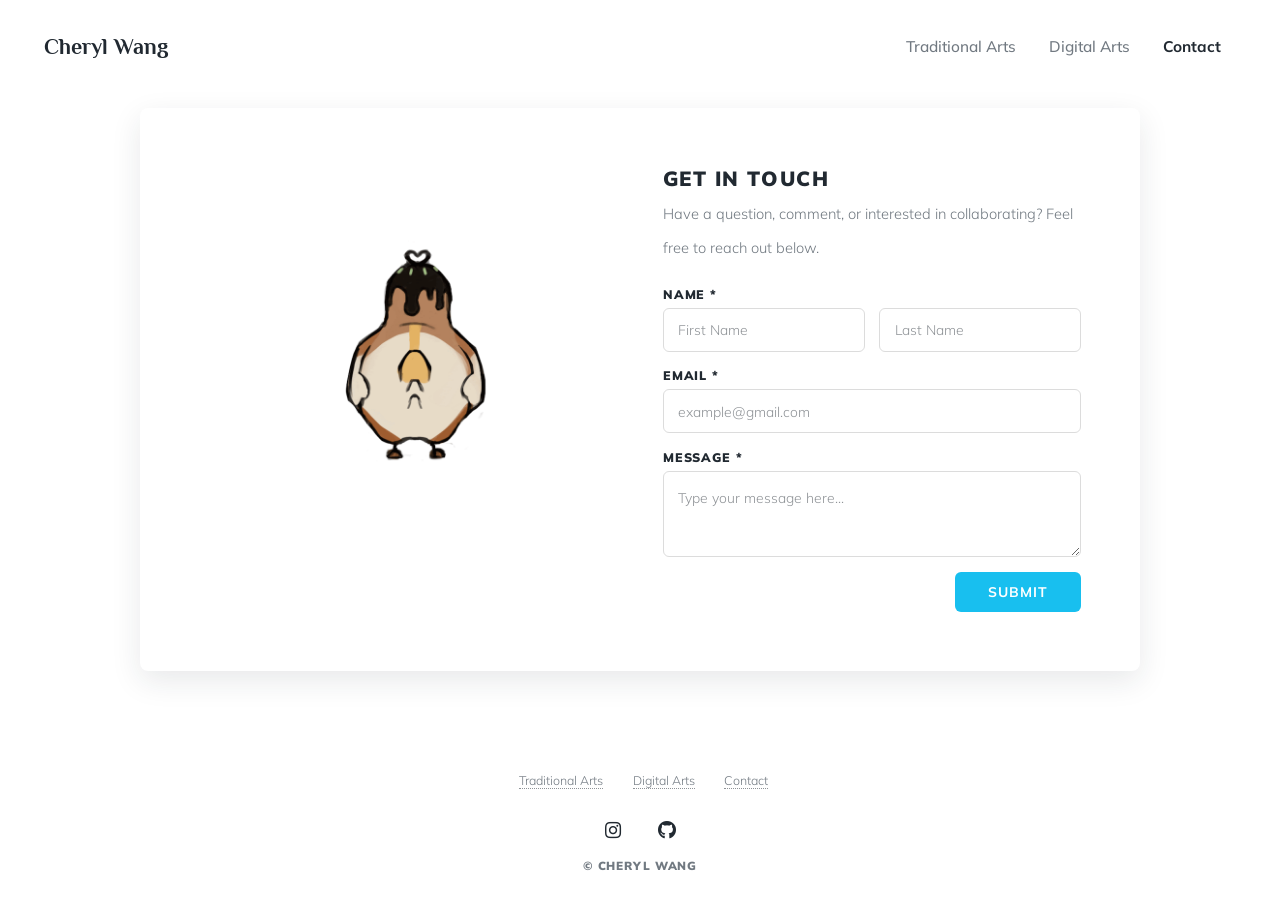
==== contact.html @ f1f2c54a "Update site" ====
<!DOCTYPE HTML>
<!--
	Massively by HTML5 UP
	html5up.net | @ajlkn
	Free for personal and commercial use under the CCA 3.0 license (html5up.net/license)
-->
<html>
	<head>
		<title>Contact - Cheryl Wang</title>
		<meta charset="utf-8" />
		<meta name="viewport" content="width=device-width, initial-scale=1, user-scalable=no" />
		<link rel="stylesheet" href="assets/css/main.css?v=3" />
		<noscript><link rel="stylesheet" href="assets/css/noscript.css" /></noscript>
	</head>
	<body class="is-preload">

		<!-- Wrapper -->
			<div id="wrapper">

				<!-- Header -->
					<header id="header" class="simple-header">
						<div class="logo-wrap">
							<a href="index.html" class="logo">Cheryl Wang</a>
							<span class="page-title">Contact</span>
						</div>
						<nav id="nav">
							<ul class="links">
								<li><a href="index.html">Traditional Arts</a></li>
								<li><a href="digital-arts.html">Digital Arts</a></li>
								<li class="active"><a href="contact.html">Contact</a></li>
							</ul>
						</nav>
					</header>

				<!-- Main -->
					<div id="main">

						<!-- Contact card -->
							<section class="contact-card">
								<div class="contact-card-image">
									<img src="images/digital-arts/noodleduck-turnaround.gif" alt="" />
								</div>
								<div class="contact-card-form">
									<h1>Get in Touch</h1>
									<p>Have a question, comment, or interested in collaborating? Feel
									free to reach out below.</p>
									<form method="post" action="#">
										<div class="field-row">
											<div class="field">
												<label for="first-name">Name *</label>
												<input type="text" name="first-name" id="first-name" placeholder="First Name" required />
											</div>
											<div class="field">
												<label for="last-name">&nbsp;</label>
												<input type="text" name="last-name" id="last-name" placeholder="Last Name" />
											</div>
										</div>
										<div class="field">
											<label for="email">Email *</label>
											<input type="email" name="email" id="email" placeholder="example@gmail.com" required />
										</div>
										<div class="field">
											<label for="message">Message *</label>
											<textarea name="message" id="message" rows="2" placeholder="Type your message here..." required></textarea>
										</div>
										<div class="field-actions">
											<button type="submit" class="button-submit">Submit</button>
										</div>
									</form>
								</div>
							</section>

					</div>

					<!-- Site Footer -->
					<footer id="site-footer">
						<nav>
							<ul class="links">
								<li><a href="index.html">Traditional Arts</a></li>
								<li><a href="digital-arts.html">Digital Arts</a></li>
								<li><a href="contact.html">Contact</a></li>
							</ul>
						</nav>
						<ul class="icons">
							<li><a href="#" class="icon brands fa-instagram"><span class="label">Instagram</span></a></li>
							<li><a href="#" class="icon brands fa-github"><span class="label">GitHub</span></a></li>
						</ul>
					</footer>

					<!-- Copyright -->
					<div id="copyright">
						<ul><li>&copy; Cheryl Wang</li></ul>
					</div>

			</div>

		<!-- Scripts -->
			<script src="assets/js/jquery.min.js"></script>
			<script src="assets/js/jquery.scrollex.min.js"></script>
			<script src="assets/js/jquery.scrolly.min.js"></script>
			<script src="assets/js/browser.min.js"></script>
			<script src="assets/js/breakpoints.min.js"></script>
			<script src="assets/js/util.js"></script>
			<script src="assets/js/main.js"></script>

	</body>
</html>
---- assets/css/main.css ----
@import url(fontawesome-all.min.css);
@import url("https://fonts.googleapis.com/css2?family=Philosopher:ital,wght@0,400;0,700;1,400;1,700&family=Mulish:ital,wght@0,300;0,400;0,700;1,300;1,700&display=swap");

/*
	Massively by HTML5 UP
	html5up.net | @ajlkn
	Free for personal and commercial use under the CCA 3.0 license (html5up.net/license)
*/

html, body, div, span, applet, object,
iframe, h1, h2, h3, h4, h5, h6, p, blockquote,
pre, a, abbr, acronym, address, big, cite,
code, del, dfn, em, img, ins, kbd, q, s, samp,
small, strike, strong, sub, sup, tt, var, b,
u, i, center, dl, dt, dd, ol, ul, li, fieldset,
form, label, legend, table, caption, tbody,
tfoot, thead, tr, th, td, article, aside,
canvas, details, embed, figure, figcaption,
footer, header, hgroup, menu, nav, output, ruby,
section, summary, time, mark, audio, video {
	margin: 0;
	padding: 0;
	border: 0;
	font-size: 100%;
	font: inherit;
	vertical-align: baseline;}

article, aside, details, figcaption, figure,
footer, header, hgroup, menu, nav, section {
	display: block;}

body {
	line-height: 1;
}

ol, ul {
	list-style: none;
}

blockquote, q {
	quotes: none;
}

	blockquote:before, blockquote:after, q:before, q:after {
		content: '';
		content: none;
	}

table {
	border-collapse: collapse;
	border-spacing: 0;
}

body {
	-webkit-text-size-adjust: none;
}

mark {
	background-color: transparent;
	color: inherit;
}

input::-moz-focus-inner {
	border: 0;
	padding: 0;
}

input, select, textarea {
	-moz-appearance: none;
	-webkit-appearance: none;
	-ms-appearance: none;
	appearance: none;
}

/* Basic */

	@-ms-viewport {
		width: device-width;
	}

	body {
		-ms-overflow-style: scrollbar;
	}

	@media screen and (max-width: 480px) {

		html, body {
			min-width: 320px;
		}

	}

	html {
		box-sizing: border-box;
	}

	*, *:before, *:after {
		box-sizing: inherit;
	}

	body {
		background-color: #1e252d;
	}

		body.is-preload *, body.is-preload *:before, body.is-preload *:after {
			-moz-animation: none !important;
			-webkit-animation: none !important;
			-ms-animation: none !important;
			animation: none !important;
			-moz-transition: none !important;
			-webkit-transition: none !important;
			-ms-transition: none !important;
			transition: none !important;
		}

/* Type */

	html {
		font-size: 16pt;
	}

		@media screen and (max-width: 1680px) {

			html {
				font-size: 12pt;
			}

		}

		@media screen and (max-width: 1280px) {

			html {
				font-size: 11pt;
			}

		}

		@media screen and (max-width: 360px) {

			html {
				font-size: 10pt;
			}

		}

	body {
		color: #212931;
	}

	body, input, select, textarea {
		font-family: "Mulish", "Helvetica Neue", Helvetica, Arial, sans-serif;
		font-weight: 300;
		font-size: 1rem;
		line-height: 2.375;
	}

	a {
		-moz-transition: color 0.2s ease-in-out, background-color 0.2s ease-in-out, border-color 0.2s ease-in-out, box-shadow 0.2s ease-in-out;
		-webkit-transition: color 0.2s ease-in-out, background-color 0.2s ease-in-out, border-color 0.2s ease-in-out, box-shadow 0.2s ease-in-out;
		-ms-transition: color 0.2s ease-in-out, background-color 0.2s ease-in-out, border-color 0.2s ease-in-out, box-shadow 0.2s ease-in-out;
		transition: color 0.2s ease-in-out, background-color 0.2s ease-in-out, border-color 0.2s ease-in-out, box-shadow 0.2s ease-in-out;
		border-bottom: dotted 1px;
		text-decoration: none;
	}

		a:hover {
			border-bottom-color: transparent;
		}

	strong, b {
		font-weight: 600;
	}

	em, i {
		font-style: italic;
	}

	p {
		text-align: justify;
		margin: 0 0 2rem 0;
	}

	h1, h2, h3, h4, h5, h6 {
		font-family: "Mulish", "Helvetica Neue", Helvetica, Arial, sans-serif;
		font-weight: 900;
		line-height: 1.5;
		letter-spacing: 0.075em;
		text-transform: uppercase;
		margin: 0 0 1rem 0;
	}

		h1 a, h2 a, h3 a, h4 a, h5 a, h6 a {
			border-bottom: 0;
			color: inherit;
			text-decoration: none;
		}

	h1 {
		font-size: 4rem;
		line-height: 1.1;
		margin: 0 0 2rem 0;
	}

	h2 {
		font-size: 1.75rem;
		line-height: 1.3;
		margin: 0 0 1.5rem 0;
	}

	h3 {
		font-size: 1.25rem;
		margin: 0 0 1.5rem 0;
	}

	h4 {
		font-size: 1rem;
	}

	h5 {
		font-size: 0.9rem;
	}

	h6 {
		font-size: 0.8rem;
	}

	sub {
		font-size: 0.8rem;
		position: relative;
		top: 0.5rem;
	}

	sup {
		font-size: 0.8rem;
		position: relative;
		top: -0.5rem;
	}

	blockquote {
		border-left: solid 4px;
		font-style: italic;
		margin: 0 0 2rem 0;
		padding: 0.5rem 0 0.5rem 2rem;
	}

	code {
		border: solid 2px;
		font-family: "Courier New", monospace;
		font-size: 0.9rem;
		margin: 0 0.25rem;
		padding: 0.25rem 0.65rem;
	}

	pre {
		-webkit-overflow-scrolling: touch;
		font-family: "Courier New", monospace;
		font-size: 0.9rem;
		margin: 0 0 2rem 0;
	}

		pre code {
			display: block;
			line-height: 1.75;
			padding: 1rem 1.5rem;
			overflow-x: auto;
		}

	hr {
		border: 0;
		border-bottom: solid 2px;
		margin: 3rem 0;
	}

		hr.major {
			margin: 5rem 0;
		}

	.align-left {
		text-align: left;
	}

	.align-center {
		text-align: center;
	}

	.align-right {
		text-align: right;
	}

	input, select, textarea {
		color: #212931;
	}

	a {
		color: #212931;
		border-bottom-color: rgba(33, 41, 49, 0.5);
	}

		a:hover {
			border-bottom-color: transparent;
			color: #18bfef !important;
		}

	strong, b {
		color: #212931;
	}

	h1, h2, h3, h4, h5, h6 {
		color: #212931;
	}

	blockquote {
		border-left-color: #eeeeee;
	}

	code {
		background: rgba(220, 220, 220, 0.25);
		border-color: #eeeeee;
	}

	hr {
		border-bottom-color: #eeeeee;
	}

/* Row */

	.row {
		display: flex;
		flex-wrap: wrap;
		box-sizing: border-box;
		align-items: stretch;
	}

		.row > * {
			box-sizing: border-box;
		}

		.row.gtr-uniform > * > :last-child {
			margin-bottom: 0;
		}

		.row.aln-left {
			justify-content: flex-start;
		}

		.row.aln-center {
			justify-content: center;
		}

		.row.aln-right {
			justify-content: flex-end;
		}

		.row.aln-top {
			align-items: flex-start;
		}

		.row.aln-middle {
			align-items: center;
		}

		.row.aln-bottom {
			align-items: flex-end;
		}

		.row > .imp {
			order: -1;
		}

		.row > .col-1 {
			width: 8.33333%;
		}

		.row > .off-1 {
			margin-left: 8.33333%;
		}

		.row > .col-2 {
			width: 16.66667%;
		}

		.row > .off-2 {
			margin-left: 16.66667%;
		}

		.row > .col-3 {
			width: 25%;
		}

		.row > .off-3 {
			margin-left: 25%;
		}

		.row > .col-4 {
			width: 33.33333%;
		}

		.row > .off-4 {
			margin-left: 33.33333%;
		}

		.row > .col-5 {
			width: 41.66667%;
		}

		.row > .off-5 {
			margin-left: 41.66667%;
		}

		.row > .col-6 {
			width: 50%;
		}

		.row > .off-6 {
			margin-left: 50%;
		}

		.row > .col-7 {
			width: 58.33333%;
		}

		.row > .off-7 {
			margin-left: 58.33333%;
		}

		.row > .col-8 {
			width: 66.66667%;
		}

		.row > .off-8 {
			margin-left: 66.66667%;
		}

		.row > .col-9 {
			width: 75%;
		}

		.row > .off-9 {
			margin-left: 75%;
		}

		.row > .col-10 {
			width: 83.33333%;
		}

		.row > .off-10 {
			margin-left: 83.33333%;
		}

		.row > .col-11 {
			width: 91.66667%;
		}

		.row > .off-11 {
			margin-left: 91.66667%;
		}

		.row > .col-12 {
			width: 100%;
		}

		.row > .off-12 {
			margin-left: 100%;
		}

		.row.gtr-0 {
			margin-top: 0;
			margin-left: 0rem;
		}

			.row.gtr-0 > * {
				padding: 0 0 0 0rem;
			}

			.row.gtr-0.gtr-uniform {
				margin-top: 0rem;
			}

				.row.gtr-0.gtr-uniform > * {
					padding-top: 0rem;
				}

		.row.gtr-25 {
			margin-top: 0;
			margin-left: -0.375rem;
		}

			.row.gtr-25 > * {
				padding: 0 0 0 0.375rem;
			}

			.row.gtr-25.gtr-uniform {
				margin-top: -0.375rem;
			}

				.row.gtr-25.gtr-uniform > * {
					padding-top: 0.375rem;
				}

		.row.gtr-50 {
			margin-top: 0;
			margin-left: -0.75rem;
		}

			.row.gtr-50 > * {
				padding: 0 0 0 0.75rem;
			}

			.row.gtr-50.gtr-uniform {
				margin-top: -0.75rem;
			}

				.row.gtr-50.gtr-uniform > * {
					padding-top: 0.75rem;
				}

		.row {
			margin-top: 0;
			margin-left: -1.5rem;
		}

			.row > * {
				padding: 0 0 0 1.5rem;
			}

			.row.gtr-uniform {
				margin-top: -1.5rem;
			}

				.row.gtr-uniform > * {
					padding-top: 1.5rem;
				}

		.row.gtr-150 {
			margin-top: 0;
			margin-left: -2.25rem;
		}

			.row.gtr-150 > * {
				padding: 0 0 0 2.25rem;
			}

			.row.gtr-150.gtr-uniform {
				margin-top: -2.25rem;
			}

				.row.gtr-150.gtr-uniform > * {
					padding-top: 2.25rem;
				}

		.row.gtr-200 {
			margin-top: 0;
			margin-left: -3rem;
		}

			.row.gtr-200 > * {
				padding: 0 0 0 3rem;
			}

			.row.gtr-200.gtr-uniform {
				margin-top: -3rem;
			}

				.row.gtr-200.gtr-uniform > * {
					padding-top: 3rem;
				}

		@media screen and (max-width: 1680px) {

			.row {
				display: flex;
				flex-wrap: wrap;
				box-sizing: border-box;
				align-items: stretch;
			}

				.row > * {
					box-sizing: border-box;
				}

				.row.gtr-uniform > * > :last-child {
					margin-bottom: 0;
				}

				.row.aln-left {
					justify-content: flex-start;
				}

				.row.aln-center {
					justify-content: center;
				}

				.row.aln-right {
					justify-content: flex-end;
				}

				.row.aln-top {
					align-items: flex-start;
				}

				.row.aln-middle {
					align-items: center;
				}

				.row.aln-bottom {
					align-items: flex-end;
				}

				.row > .imp-xlarge {
					order: -1;
				}

				.row > .col-1-xlarge {
					width: 8.33333%;
				}

				.row > .off-1-xlarge {
					margin-left: 8.33333%;
				}

				.row > .col-2-xlarge {
					width: 16.66667%;
				}

				.row > .off-2-xlarge {
					margin-left: 16.66667%;
				}

				.row > .col-3-xlarge {
					width: 25%;
				}

				.row > .off-3-xlarge {
					margin-left: 25%;
				}

				.row > .col-4-xlarge {
					width: 33.33333%;
				}

				.row > .off-4-xlarge {
					margin-left: 33.33333%;
				}

				.row > .col-5-xlarge {
					width: 41.66667%;
				}

				.row > .off-5-xlarge {
					margin-left: 41.66667%;
				}

				.row > .col-6-xlarge {
					width: 50%;
				}

				.row > .off-6-xlarge {
					margin-left: 50%;
				}

				.row > .col-7-xlarge {
					width: 58.33333%;
				}

				.row > .off-7-xlarge {
					margin-left: 58.33333%;
				}

				.row > .col-8-xlarge {
					width: 66.66667%;
				}

				.row > .off-8-xlarge {
					margin-left: 66.66667%;
				}

				.row > .col-9-xlarge {
					width: 75%;
				}

				.row > .off-9-xlarge {
					margin-left: 75%;
				}

				.row > .col-10-xlarge {
					width: 83.33333%;
				}

				.row > .off-10-xlarge {
					margin-left: 83.33333%;
				}

				.row > .col-11-xlarge {
					width: 91.66667%;
				}

				.row > .off-11-xlarge {
					margin-left: 91.66667%;
				}

				.row > .col-12-xlarge {
					width: 100%;
				}

				.row > .off-12-xlarge {
					margin-left: 100%;
				}

				.row.gtr-0 {
					margin-top: 0;
					margin-left: 0rem;
				}

					.row.gtr-0 > * {
						padding: 0 0 0 0rem;
					}

					.row.gtr-0.gtr-uniform {
						margin-top: 0rem;
					}

						.row.gtr-0.gtr-uniform > * {
							padding-top: 0rem;
						}

				.row.gtr-25 {
					margin-top: 0;
					margin-left: -0.375rem;
				}

					.row.gtr-25 > * {
						padding: 0 0 0 0.375rem;
					}

					.row.gtr-25.gtr-uniform {
						margin-top: -0.375rem;
					}

						.row.gtr-25.gtr-uniform > * {
							padding-top: 0.375rem;
						}

				.row.gtr-50 {
					margin-top: 0;
					margin-left: -0.75rem;
				}

					.row.gtr-50 > * {
						padding: 0 0 0 0.75rem;
					}

					.row.gtr-50.gtr-uniform {
						margin-top: -0.75rem;
					}

						.row.gtr-50.gtr-uniform > * {
							padding-top: 0.75rem;
						}

				.row {
					margin-top: 0;
					margin-left: -1.5rem;
				}

					.row > * {
						padding: 0 0 0 1.5rem;
					}

					.row.gtr-uniform {
						margin-top: -1.5rem;
					}

						.row.gtr-uniform > * {
							padding-top: 1.5rem;
						}

				.row.gtr-150 {
					margin-top: 0;
					margin-left: -2.25rem;
				}

					.row.gtr-150 > * {
						padding: 0 0 0 2.25rem;
					}

					.row.gtr-150.gtr-uniform {
						margin-top: -2.25rem;
					}

						.row.gtr-150.gtr-uniform > * {
							padding-top: 2.25rem;
						}

				.row.gtr-200 {
					margin-top: 0;
					margin-left: -3rem;
				}

					.row.gtr-200 > * {
						padding: 0 0 0 3rem;
					}

					.row.gtr-200.gtr-uniform {
						margin-top: -3rem;
					}

						.row.gtr-200.gtr-uniform > * {
							padding-top: 3rem;
						}

		}

		@media screen and (max-width: 1280px) {

			.row {
				display: flex;
				flex-wrap: wrap;
				box-sizing: border-box;
				align-items: stretch;
			}

				.row > * {
					box-sizing: border-box;
				}

				.row.gtr-uniform > * > :last-child {
					margin-bottom: 0;
				}

				.row.aln-left {
					justify-content: flex-start;
				}

				.row.aln-center {
					justify-content: center;
				}

				.row.aln-right {
					justify-content: flex-end;
				}

				.row.aln-top {
					align-items: flex-start;
				}

				.row.aln-middle {
					align-items: center;
				}

				.row.aln-bottom {
					align-items: flex-end;
				}

				.row > .imp-large {
					order: -1;
				}

				.row > .col-1-large {
					width: 8.33333%;
				}

				.row > .off-1-large {
					margin-left: 8.33333%;
				}

				.row > .col-2-large {
					width: 16.66667%;
				}

				.row > .off-2-large {
					margin-left: 16.66667%;
				}

				.row > .col-3-large {
					width: 25%;
				}

				.row > .off-3-large {
					margin-left: 25%;
				}

				.row > .col-4-large {
					width: 33.33333%;
				}

				.row > .off-4-large {
					margin-left: 33.33333%;
				}

				.row > .col-5-large {
					width: 41.66667%;
				}

				.row > .off-5-large {
					margin-left: 41.66667%;
				}

				.row > .col-6-large {
					width: 50%;
				}

				.row > .off-6-large {
					margin-left: 50%;
				}

				.row > .col-7-large {
					width: 58.33333%;
				}

				.row > .off-7-large {
					margin-left: 58.33333%;
				}

				.row > .col-8-large {
					width: 66.66667%;
				}

				.row > .off-8-large {
					margin-left: 66.66667%;
				}

				.row > .col-9-large {
					width: 75%;
				}

				.row > .off-9-large {
					margin-left: 75%;
				}

				.row > .col-10-large {
					width: 83.33333%;
				}

				.row > .off-10-large {
					margin-left: 83.33333%;
				}

				.row > .col-11-large {
					width: 91.66667%;
				}

				.row > .off-11-large {
					margin-left: 91.66667%;
				}

				.row > .col-12-large {
					width: 100%;
				}

				.row > .off-12-large {
					margin-left: 100%;
				}

				.row.gtr-0 {
					margin-top: 0;
					margin-left: 0rem;
				}

					.row.gtr-0 > * {
						padding: 0 0 0 0rem;
					}

					.row.gtr-0.gtr-uniform {
						margin-top: 0rem;
					}

						.row.gtr-0.gtr-uniform > * {
							padding-top: 0rem;
						}

				.row.gtr-25 {
					margin-top: 0;
					margin-left: -0.375rem;
				}

					.row.gtr-25 > * {
						padding: 0 0 0 0.375rem;
					}

					.row.gtr-25.gtr-uniform {
						margin-top: -0.375rem;
					}

						.row.gtr-25.gtr-uniform > * {
							padding-top: 0.375rem;
						}

				.row.gtr-50 {
					margin-top: 0;
					margin-left: -0.75rem;
				}

					.row.gtr-50 > * {
						padding: 0 0 0 0.75rem;
					}

					.row.gtr-50.gtr-uniform {
						margin-top: -0.75rem;
					}

						.row.gtr-50.gtr-uniform > * {
							padding-top: 0.75rem;
						}

				.row {
					margin-top: 0;
					margin-left: -1.5rem;
				}

					.row > * {
						padding: 0 0 0 1.5rem;
					}

					.row.gtr-uniform {
						margin-top: -1.5rem;
					}

						.row.gtr-uniform > * {
							padding-top: 1.5rem;
						}

				.row.gtr-150 {
					margin-top: 0;
					margin-left: -2.25rem;
				}

					.row.gtr-150 > * {
						padding: 0 0 0 2.25rem;
					}

					.row.gtr-150.gtr-uniform {
						margin-top: -2.25rem;
					}

						.row.gtr-150.gtr-uniform > * {
							padding-top: 2.25rem;
						}

				.row.gtr-200 {
					margin-top: 0;
					margin-left: -3rem;
				}

					.row.gtr-200 > * {
						padding: 0 0 0 3rem;
					}

					.row.gtr-200.gtr-uniform {
						margin-top: -3rem;
					}

						.row.gtr-200.gtr-uniform > * {
							padding-top: 3rem;
						}

		}

		@media screen and (max-width: 980px) {

			.row {
				display: flex;
				flex-wrap: wrap;
				box-sizing: border-box;
				align-items: stretch;
			}

				.row > * {
					box-sizing: border-box;
				}

				.row.gtr-uniform > * > :last-child {
					margin-bottom: 0;
				}

				.row.aln-left {
					justify-content: flex-start;
				}

				.row.aln-center {
					justify-content: center;
				}

				.row.aln-right {
					justify-content: flex-end;
				}

				.row.aln-top {
					align-items: flex-start;
				}

				.row.aln-middle {
					align-items: center;
				}

				.row.aln-bottom {
					align-items: flex-end;
				}

				.row > .imp-medium {
					order: -1;
				}

				.row > .col-1-medium {
					width: 8.33333%;
				}

				.row > .off-1-medium {
					margin-left: 8.33333%;
				}

				.row > .col-2-medium {
					width: 16.66667%;
				}

				.row > .off-2-medium {
					margin-left: 16.66667%;
				}

				.row > .col-3-medium {
					width: 25%;
				}

				.row > .off-3-medium {
					margin-left: 25%;
				}

				.row > .col-4-medium {
					width: 33.33333%;
				}

				.row > .off-4-medium {
					margin-left: 33.33333%;
				}

				.row > .col-5-medium {
					width: 41.66667%;
				}

				.row > .off-5-medium {
					margin-left: 41.66667%;
				}

				.row > .col-6-medium {
					width: 50%;
				}

				.row > .off-6-medium {
					margin-left: 50%;
				}

				.row > .col-7-medium {
					width: 58.33333%;
				}

				.row > .off-7-medium {
					margin-left: 58.33333%;
				}

				.row > .col-8-medium {
					width: 66.66667%;
				}

				.row > .off-8-medium {
					margin-left: 66.66667%;
				}

				.row > .col-9-medium {
					width: 75%;
				}

				.row > .off-9-medium {
					margin-left: 75%;
				}

				.row > .col-10-medium {
					width: 83.33333%;
				}

				.row > .off-10-medium {
					margin-left: 83.33333%;
				}

				.row > .col-11-medium {
					width: 91.66667%;
				}

				.row > .off-11-medium {
					margin-left: 91.66667%;
				}

				.row > .col-12-medium {
					width: 100%;
				}

				.row > .off-12-medium {
					margin-left: 100%;
				}

				.row.gtr-0 {
					margin-top: 0;
					margin-left: 0rem;
				}

					.row.gtr-0 > * {
						padding: 0 0 0 0rem;
					}

					.row.gtr-0.gtr-uniform {
						margin-top: 0rem;
					}

						.row.gtr-0.gtr-uniform > * {
							padding-top: 0rem;
						}

				.row.gtr-25 {
					margin-top: 0;
					margin-left: -0.375rem;
				}

					.row.gtr-25 > * {
						padding: 0 0 0 0.375rem;
					}

					.row.gtr-25.gtr-uniform {
						margin-top: -0.375rem;
					}

						.row.gtr-25.gtr-uniform > * {
							padding-top: 0.375rem;
						}

				.row.gtr-50 {
					margin-top: 0;
					margin-left: -0.75rem;
				}

					.row.gtr-50 > * {
						padding: 0 0 0 0.75rem;
					}

					.row.gtr-50.gtr-uniform {
						margin-top: -0.75rem;
					}

						.row.gtr-50.gtr-uniform > * {
							padding-top: 0.75rem;
						}

				.row {
					margin-top: 0;
					margin-left: -1.5rem;
				}

					.row > * {
						padding: 0 0 0 1.5rem;
					}

					.row.gtr-uniform {
						margin-top: -1.5rem;
					}

						.row.gtr-uniform > * {
							padding-top: 1.5rem;
						}

				.row.gtr-150 {
					margin-top: 0;
					margin-left: -2.25rem;
				}

					.row.gtr-150 > * {
						padding: 0 0 0 2.25rem;
					}

					.row.gtr-150.gtr-uniform {
						margin-top: -2.25rem;
					}

						.row.gtr-150.gtr-uniform > * {
							padding-top: 2.25rem;
						}

				.row.gtr-200 {
					margin-top: 0;
					margin-left: -3rem;
				}

					.row.gtr-200 > * {
						padding: 0 0 0 3rem;
					}

					.row.gtr-200.gtr-uniform {
						margin-top: -3rem;
					}

						.row.gtr-200.gtr-uniform > * {
							padding-top: 3rem;
						}

		}

		@media screen and (max-width: 736px) {

			.row {
				display: flex;
				flex-wrap: wrap;
				box-sizing: border-box;
				align-items: stretch;
			}

				.row > * {
					box-sizing: border-box;
				}

				.row.gtr-uniform > * > :last-child {
					margin-bottom: 0;
				}

				.row.aln-left {
					justify-content: flex-start;
				}

				.row.aln-center {
					justify-content: center;
				}

				.row.aln-right {
					justify-content: flex-end;
				}

				.row.aln-top {
					align-items: flex-start;
				}

				.row.aln-middle {
					align-items: center;
				}

				.row.aln-bottom {
					align-items: flex-end;
				}

				.row > .imp-small {
					order: -1;
				}

				.row > .col-1-small {
					width: 8.33333%;
				}

				.row > .off-1-small {
					margin-left: 8.33333%;
				}

				.row > .col-2-small {
					width: 16.66667%;
				}

				.row > .off-2-small {
					margin-left: 16.66667%;
				}

				.row > .col-3-small {
					width: 25%;
				}

				.row > .off-3-small {
					margin-left: 25%;
				}

				.row > .col-4-small {
					width: 33.33333%;
				}

				.row > .off-4-small {
					margin-left: 33.33333%;
				}

				.row > .col-5-small {
					width: 41.66667%;
				}

				.row > .off-5-small {
					margin-left: 41.66667%;
				}

				.row > .col-6-small {
					width: 50%;
				}

				.row > .off-6-small {
					margin-left: 50%;
				}

				.row > .col-7-small {
					width: 58.33333%;
				}

				.row > .off-7-small {
					margin-left: 58.33333%;
				}

				.row > .col-8-small {
					width: 66.66667%;
				}

				.row > .off-8-small {
					margin-left: 66.66667%;
				}

				.row > .col-9-small {
					width: 75%;
				}

				.row > .off-9-small {
					margin-left: 75%;
				}

				.row > .col-10-small {
					width: 83.33333%;
				}

				.row > .off-10-small {
					margin-left: 83.33333%;
				}

				.row > .col-11-small {
					width: 91.66667%;
				}

				.row > .off-11-small {
					margin-left: 91.66667%;
				}

				.row > .col-12-small {
					width: 100%;
				}

				.row > .off-12-small {
					margin-left: 100%;
				}

				.row.gtr-0 {
					margin-top: 0;
					margin-left: 0rem;
				}

					.row.gtr-0 > * {
						padding: 0 0 0 0rem;
					}

					.row.gtr-0.gtr-uniform {
						margin-top: 0rem;
					}

						.row.gtr-0.gtr-uniform > * {
							padding-top: 0rem;
						}

				.row.gtr-25 {
					margin-top: 0;
					margin-left: -0.375rem;
				}

					.row.gtr-25 > * {
						padding: 0 0 0 0.375rem;
					}

					.row.gtr-25.gtr-uniform {
						margin-top: -0.375rem;
					}

						.row.gtr-25.gtr-uniform > * {
							padding-top: 0.375rem;
						}

				.row.gtr-50 {
					margin-top: 0;
					margin-left: -0.75rem;
				}

					.row.gtr-50 > * {
						padding: 0 0 0 0.75rem;
					}

					.row.gtr-50.gtr-uniform {
						margin-top: -0.75rem;
					}

						.row.gtr-50.gtr-uniform > * {
							padding-top: 0.75rem;
						}

				.row {
					margin-top: 0;
					margin-left: -1.5rem;
				}

					.row > * {
						padding: 0 0 0 1.5rem;
					}

					.row.gtr-uniform {
						margin-top: -1.5rem;
					}

						.row.gtr-uniform > * {
							padding-top: 1.5rem;
						}

				.row.gtr-150 {
					margin-top: 0;
					margin-left: -2.25rem;
				}

					.row.gtr-150 > * {
						padding: 0 0 0 2.25rem;
					}

					.row.gtr-150.gtr-uniform {
						margin-top: -2.25rem;
					}

						.row.gtr-150.gtr-uniform > * {
							padding-top: 2.25rem;
						}

				.row.gtr-200 {
					margin-top: 0;
					margin-left: -3rem;
				}

					.row.gtr-200 > * {
						padding: 0 0 0 3rem;
					}

					.row.gtr-200.gtr-uniform {
						margin-top: -3rem;
					}

						.row.gtr-200.gtr-uniform > * {
							padding-top: 3rem;
						}

		}

		@media screen and (max-width: 480px) {

			.row {
				display: flex;
				flex-wrap: wrap;
				box-sizing: border-box;
				align-items: stretch;
			}

				.row > * {
					box-sizing: border-box;
				}

				.row.gtr-uniform > * > :last-child {
					margin-bottom: 0;
				}

				.row.aln-left {
					justify-content: flex-start;
				}

				.row.aln-center {
					justify-content: center;
				}

				.row.aln-right {
					justify-content: flex-end;
				}

				.row.aln-top {
					align-items: flex-start;
				}

				.row.aln-middle {
					align-items: center;
				}

				.row.aln-bottom {
					align-items: flex-end;
				}

				.row > .imp-xsmall {
					order: -1;
				}

				.row > .col-1-xsmall {
					width: 8.33333%;
				}

				.row > .off-1-xsmall {
					margin-left: 8.33333%;
				}

				.row > .col-2-xsmall {
					width: 16.66667%;
				}

				.row > .off-2-xsmall {
					margin-left: 16.66667%;
				}

				.row > .col-3-xsmall {
					width: 25%;
				}

				.row > .off-3-xsmall {
					margin-left: 25%;
				}

				.row > .col-4-xsmall {
					width: 33.33333%;
				}

				.row > .off-4-xsmall {
					margin-left: 33.33333%;
				}

				.row > .col-5-xsmall {
					width: 41.66667%;
				}

				.row > .off-5-xsmall {
					margin-left: 41.66667%;
				}

				.row > .col-6-xsmall {
					width: 50%;
				}

				.row > .off-6-xsmall {
					margin-left: 50%;
				}

				.row > .col-7-xsmall {
					width: 58.33333%;
				}

				.row > .off-7-xsmall {
					margin-left: 58.33333%;
				}

				.row > .col-8-xsmall {
					width: 66.66667%;
				}

				.row > .off-8-xsmall {
					margin-left: 66.66667%;
				}

				.row > .col-9-xsmall {
					width: 75%;
				}

				.row > .off-9-xsmall {
					margin-left: 75%;
				}

				.row > .col-10-xsmall {
					width: 83.33333%;
				}

				.row > .off-10-xsmall {
					margin-left: 83.33333%;
				}

				.row > .col-11-xsmall {
					width: 91.66667%;
				}

				.row > .off-11-xsmall {
					margin-left: 91.66667%;
				}

				.row > .col-12-xsmall {
					width: 100%;
				}

				.row > .off-12-xsmall {
					margin-left: 100%;
				}

				.row.gtr-0 {
					margin-top: 0;
					margin-left: 0rem;
				}

					.row.gtr-0 > * {
						padding: 0 0 0 0rem;
					}

					.row.gtr-0.gtr-uniform {
						margin-top: 0rem;
					}

						.row.gtr-0.gtr-uniform > * {
							padding-top: 0rem;
						}

				.row.gtr-25 {
					margin-top: 0;
					margin-left: -0.375rem;
				}

					.row.gtr-25 > * {
						padding: 0 0 0 0.375rem;
					}

					.row.gtr-25.gtr-uniform {
						margin-top: -0.375rem;
					}

						.row.gtr-25.gtr-uniform > * {
							padding-top: 0.375rem;
						}

				.row.gtr-50 {
					margin-top: 0;
					margin-left: -0.75rem;
				}

					.row.gtr-50 > * {
						padding: 0 0 0 0.75rem;
					}

					.row.gtr-50.gtr-uniform {
						margin-top: -0.75rem;
					}

						.row.gtr-50.gtr-uniform > * {
							padding-top: 0.75rem;
						}

				.row {
					margin-top: 0;
					margin-left: -1.5rem;
				}

					.row > * {
						padding: 0 0 0 1.5rem;
					}

					.row.gtr-uniform {
						margin-top: -1.5rem;
					}

						.row.gtr-uniform > * {
							padding-top: 1.5rem;
						}

				.row.gtr-150 {
					margin-top: 0;
					margin-left: -2.25rem;
				}

					.row.gtr-150 > * {
						padding: 0 0 0 2.25rem;
					}

					.row.gtr-150.gtr-uniform {
						margin-top: -2.25rem;
					}

						.row.gtr-150.gtr-uniform > * {
							padding-top: 2.25rem;
						}

				.row.gtr-200 {
					margin-top: 0;
					margin-left: -3rem;
				}

					.row.gtr-200 > * {
						padding: 0 0 0 3rem;
					}

					.row.gtr-200.gtr-uniform {
						margin-top: -3rem;
					}

						.row.gtr-200.gtr-uniform > * {
							padding-top: 3rem;
						}

		}

		@media screen and (max-width: 360px) {

			.row {
				display: flex;
				flex-wrap: wrap;
				box-sizing: border-box;
				align-items: stretch;
			}

				.row > * {
					box-sizing: border-box;
				}

				.row.gtr-uniform > * > :last-child {
					margin-bottom: 0;
				}

				.row.aln-left {
					justify-content: flex-start;
				}

				.row.aln-center {
					justify-content: center;
				}

				.row.aln-right {
					justify-content: flex-end;
				}

				.row.aln-top {
					align-items: flex-start;
				}

				.row.aln-middle {
					align-items: center;
				}

				.row.aln-bottom {
					align-items: flex-end;
				}

				.row > .imp-xxsmall {
					order: -1;
				}

				.row > .col-1-xxsmall {
					width: 8.33333%;
				}

				.row > .off-1-xxsmall {
					margin-left: 8.33333%;
				}

				.row > .col-2-xxsmall {
					width: 16.66667%;
				}

				.row > .off-2-xxsmall {
					margin-left: 16.66667%;
				}

				.row > .col-3-xxsmall {
					width: 25%;
				}

				.row > .off-3-xxsmall {
					margin-left: 25%;
				}

				.row > .col-4-xxsmall {
					width: 33.33333%;
				}

				.row > .off-4-xxsmall {
					margin-left: 33.33333%;
				}

				.row > .col-5-xxsmall {
					width: 41.66667%;
				}

				.row > .off-5-xxsmall {
					margin-left: 41.66667%;
				}

				.row > .col-6-xxsmall {
					width: 50%;
				}

				.row > .off-6-xxsmall {
					margin-left: 50%;
				}

				.row > .col-7-xxsmall {
					width: 58.33333%;
				}

				.row > .off-7-xxsmall {
					margin-left: 58.33333%;
				}

				.row > .col-8-xxsmall {
					width: 66.66667%;
				}

				.row > .off-8-xxsmall {
					margin-left: 66.66667%;
				}

				.row > .col-9-xxsmall {
					width: 75%;
				}

				.row > .off-9-xxsmall {
					margin-left: 75%;
				}

				.row > .col-10-xxsmall {
					width: 83.33333%;
				}

				.row > .off-10-xxsmall {
					margin-left: 83.33333%;
				}

				.row > .col-11-xxsmall {
					width: 91.66667%;
				}

				.row > .off-11-xxsmall {
					margin-left: 91.66667%;
				}

				.row > .col-12-xxsmall {
					width: 100%;
				}

				.row > .off-12-xxsmall {
					margin-left: 100%;
				}

				.row.gtr-0 {
					margin-top: 0;
					margin-left: 0rem;
				}

					.row.gtr-0 > * {
						padding: 0 0 0 0rem;
					}

					.row.gtr-0.gtr-uniform {
						margin-top: 0rem;
					}

						.row.gtr-0.gtr-uniform > * {
							padding-top: 0rem;
						}

				.row.gtr-25 {
					margin-top: 0;
					margin-left: -0.375rem;
				}

					.row.gtr-25 > * {
						padding: 0 0 0 0.375rem;
					}

					.row.gtr-25.gtr-uniform {
						margin-top: -0.375rem;
					}

						.row.gtr-25.gtr-uniform > * {
							padding-top: 0.375rem;
						}

				.row.gtr-50 {
					margin-top: 0;
					margin-left: -0.75rem;
				}

					.row.gtr-50 > * {
						padding: 0 0 0 0.75rem;
					}

					.row.gtr-50.gtr-uniform {
						margin-top: -0.75rem;
					}

						.row.gtr-50.gtr-uniform > * {
							padding-top: 0.75rem;
						}

				.row {
					margin-top: 0;
					margin-left: -1.5rem;
				}

					.row > * {
						padding: 0 0 0 1.5rem;
					}

					.row.gtr-uniform {
						margin-top: -1.5rem;
					}

						.row.gtr-uniform > * {
							padding-top: 1.5rem;
						}

				.row.gtr-150 {
					margin-top: 0;
					margin-left: -2.25rem;
				}

					.row.gtr-150 > * {
						padding: 0 0 0 2.25rem;
					}

					.row.gtr-150.gtr-uniform {
						margin-top: -2.25rem;
					}

						.row.gtr-150.gtr-uniform > * {
							padding-top: 2.25rem;
						}

				.row.gtr-200 {
					margin-top: 0;
					margin-left: -3rem;
				}

					.row.gtr-200 > * {
						padding: 0 0 0 3rem;
					}

					.row.gtr-200.gtr-uniform {
						margin-top: -3rem;
					}

						.row.gtr-200.gtr-uniform > * {
							padding-top: 3rem;
						}

		}

/* Box */

	.box {
		border: solid 2px;
		margin-bottom: 2rem;
		padding: 1.5rem;
	}

		.box > :last-child,
		.box > :last-child > :last-child,
		.box > :last-child > :last-child > :last-child {
			margin-bottom: 0;
		}

		.box.alt {
			border: 0;
			border-radius: 0;
			padding: 0;
		}

	.box {
		border-color: #eeeeee;
	}

/* Button */

	input[type="submit"],
	input[type="reset"],
	input[type="button"],
	button,
	.button {
		-moz-appearance: none;
		-webkit-appearance: none;
		-ms-appearance: none;
		appearance: none;
		-moz-transition: background-color 0.2s ease-in-out, box-shadow 0.2s ease-in-out, color 0.2s ease-in-out;
		-webkit-transition: background-color 0.2s ease-in-out, box-shadow 0.2s ease-in-out, color 0.2s ease-in-out;
		-ms-transition: background-color 0.2s ease-in-out, box-shadow 0.2s ease-in-out, color 0.2s ease-in-out;
		transition: background-color 0.2s ease-in-out, box-shadow 0.2s ease-in-out, color 0.2s ease-in-out;
		border: 0;
		border-radius: 0;
		cursor: pointer;
		display: inline-block;
		font-family: "Mulish", "Helvetica Neue", Helvetica, Arial, sans-serif;
		font-size: 0.8rem;
		font-weight: 900;
		letter-spacing: 0.075em;
		height: 3rem;
		line-height: 3rem;
		padding: 0 2rem;
		text-align: center;
		text-decoration: none;
		text-transform: uppercase;
		white-space: nowrap;
	}

		input[type="submit"].icon:before,
		input[type="reset"].icon:before,
		input[type="button"].icon:before,
		button.icon:before,
		.button.icon:before {
			margin-right: 0.5rem;
		}

		input[type="submit"].icon.solo,
		input[type="reset"].icon.solo,
		input[type="button"].icon.solo,
		button.icon.solo,
		.button.icon.solo {
			position: relative;
			width: 4rem;
			height: 4rem;
			line-height: 4rem;
			border-radius: 4rem;
			text-indent: 4rem;
			overflow: hidden;
			padding: 0;
			white-space: nowrap;
		}

			input[type="submit"].icon.solo:before,
			input[type="reset"].icon.solo:before,
			input[type="button"].icon.solo:before,
			button.icon.solo:before,
			.button.icon.solo:before {
				position: absolute;
				display: block;
				top: 0;
				left: 0;
				width: inherit;
				height: inherit;
				line-height: inherit;
				font-size: 1.25rem;
				margin-right: 0;
				text-align: center;
				text-indent: 0;
			}

		input[type="submit"].fit,
		input[type="reset"].fit,
		input[type="button"].fit,
		button.fit,
		.button.fit {
			width: 100%;
		}

		input[type="submit"].small,
		input[type="reset"].small,
		input[type="button"].small,
		button.small,
		.button.small {
			font-size: 0.7rem;
			height: 2.5rem;
			line-height: 2.5rem;
			padding: 0 1.5rem;
		}

		input[type="submit"].large,
		input[type="reset"].large,
		input[type="button"].large,
		button.large,
		.button.large {
			font-size: 0.9rem;
			height: 3.5rem;
			line-height: 3.5rem;
			padding: 0 2.75rem;
		}

		@media screen and (max-width: 980px) {

			input[type="submit"],
			input[type="reset"],
			input[type="button"],
			button,
			.button {
				font-size: 0.9rem;
				height: 3.25rem;
				line-height: 3.25rem;
			}

				input[type="submit"].large,
				input[type="reset"].large,
				input[type="button"].large,
				button.large,
				.button.large {
					font-size: 1rem;
					height: 3.75rem;
					line-height: 3.75rem;
				}

		}

		input[type="submit"].disabled, input[type="submit"]:disabled,
		input[type="reset"].disabled,
		input[type="reset"]:disabled,
		input[type="button"].disabled,
		input[type="button"]:disabled,
		button.disabled,
		button:disabled,
		.button.disabled,
		.button:disabled {
			pointer-events: none;
			opacity: 0.25;
		}

	input[type="submit"],
	input[type="reset"],
	input[type="button"],
	button,
	.button {
		background-color: transparent;
		box-shadow: inset 0 0 0 2px #212931;
		color: #212931 !important;
	}

		input[type="submit"]:hover,
		input[type="reset"]:hover,
		input[type="button"]:hover,
		button:hover,
		.button:hover {
			box-shadow: inset 0 0 0 2px #18bfef;
			color: #18bfef !important;
		}

		input[type="submit"].primary,
		input[type="reset"].primary,
		input[type="button"].primary,
		button.primary,
		.button.primary {
			background-color: #212931;
			box-shadow: none;
			color: #ffffff !important;
		}

			input[type="submit"].primary:hover,
			input[type="reset"].primary:hover,
			input[type="button"].primary:hover,
			button.primary:hover,
			.button.primary:hover {
				background-color: #18bfef;
			}

/* Form */

	form {
		margin: 0 0 2rem 0;
	}

		form > :last-child {
			margin-bottom: 0;
		}

		form > .fields {
			display: -moz-flex;
			display: -webkit-flex;
			display: -ms-flex;
			display: flex;
			-moz-flex-wrap: wrap;
			-webkit-flex-wrap: wrap;
			-ms-flex-wrap: wrap;
			flex-wrap: wrap;
			width: calc(100% + 3rem);
			margin: -1.5rem 0 2rem -1.5rem;
		}

			form > .fields > .field {
				-moz-flex-grow: 0;
				-webkit-flex-grow: 0;
				-ms-flex-grow: 0;
				flex-grow: 0;
				-moz-flex-shrink: 0;
				-webkit-flex-shrink: 0;
				-ms-flex-shrink: 0;
				flex-shrink: 0;
				padding: 1.5rem 0 0 1.5rem;
				width: calc(100% - 1.5rem);
			}

				form > .fields > .field.half {
					width: calc(50% - 0.75rem);
				}

				form > .fields > .field.third {
					width: calc(100%/3 - 0.5rem);
				}

				form > .fields > .field.quarter {
					width: calc(25% - 0.375rem);
				}

		@media screen and (max-width: 480px) {

			form > .fields {
				width: calc(100% + 3rem);
				margin: -1.5rem 0 2rem -1.5rem;
			}

				form > .fields > .field {
					padding: 1.5rem 0 0 1.5rem;
					width: calc(100% - 1.5rem);
				}

					form > .fields > .field.half {
						width: calc(100% - 1.5rem);
					}

					form > .fields > .field.third {
						width: calc(100% - 1.5rem);
					}

					form > .fields > .field.quarter {
						width: calc(100% - 1.5rem);
					}

		}

	label {
		display: block;
		font-family: "Mulish", "Helvetica Neue", Helvetica, Arial, sans-serif;
		font-weight: 900;
		line-height: 1.5;
		letter-spacing: 0.075em;
		font-size: 0.8rem;
		text-transform: uppercase;
		margin: 0 0 0.75rem 0;
	}

		@media screen and (max-width: 980px) {

			label {
				font-size: 0.9rem;
			}

		}

	input[type="text"],
	input[type="password"],
	input[type="email"],
	select,
	textarea {
		-moz-appearance: none;
		-webkit-appearance: none;
		-ms-appearance: none;
		appearance: none;
		background: transparent;
		border-radius: 0;
		border: solid 2px;
		color: inherit;
		display: block;
		outline: 0;
		padding: 0 1rem;
		text-decoration: none;
		width: 100%;
	}

		input[type="text"]:invalid,
		input[type="password"]:invalid,
		input[type="email"]:invalid,
		select:invalid,
		textarea:invalid {
			box-shadow: none;
		}

	select {
		background-size: 1.25rem;
		background-repeat: no-repeat;
		background-position: calc(100% - 1rem) center;
		height: 3rem;
		padding-right: 3rem;
		text-overflow: ellipsis;
	}

		select:focus::-ms-value {
			background-color: transparent;
		}

		select::-ms-expand {
			display: none;
		}

	input[type="text"],
	input[type="password"],
	input[type="email"],
	select {
		height: 3rem;
	}

	textarea {
		padding: 0.75rem 1rem;
	}

	input[type="checkbox"],
	input[type="radio"] {
		-moz-appearance: none;
		-webkit-appearance: none;
		-ms-appearance: none;
		appearance: none;
		display: block;
		float: left;
		margin-right: -2rem;
		opacity: 0;
		width: 1rem;
		z-index: -1;
	}

		input[type="checkbox"] + label,
		input[type="radio"] + label {
			text-decoration: none;
			cursor: pointer;
			display: inline-block;
			font-size: 1rem;
			letter-spacing: 0;
			font-family: "Mulish", "Helvetica Neue", Helvetica, Arial, sans-serif;
			text-transform: none;
			font-weight: 300;
			padding-left: 2.8rem;
			padding-right: 1rem;
			position: relative;
		}

			input[type="checkbox"] + label:before,
			input[type="radio"] + label:before {
				-moz-osx-font-smoothing: grayscale;
				-webkit-font-smoothing: antialiased;
				display: inline-block;
				font-style: normal;
				font-variant: normal;
				text-rendering: auto;
				line-height: 1;
				text-transform: none !important;
				font-family: 'Font Awesome 5 Free';
				font-weight: 900;
			}

			input[type="checkbox"] + label:before,
			input[type="radio"] + label:before {
				border-radius: 0;
				border: solid 2px;
				content: '';
				display: inline-block;
				font-size: 0.8rem;
				height: 1.8rem;
				left: 0;
				line-height: 1.65rem;
				position: absolute;
				text-align: center;
				top: -0.125rem;
				width: 1.8rem;
			}

		input[type="checkbox"]:checked + label:before,
		input[type="radio"]:checked + label:before {
			content: '\f00c';
		}

	input[type="checkbox"] + label:before {
		border-radius: 0;
	}

	input[type="radio"] + label:before {
		border-radius: 100%;
	}

	::-webkit-input-placeholder {
		opacity: 1.0;
	}

	:-moz-placeholder {
		opacity: 1.0;
	}

	::-moz-placeholder {
		opacity: 1.0;
	}

	:-ms-input-placeholder {
		opacity: 1.0;
	}

	label {
		color: #212931;
	}

	input[type="text"],
	input[type="password"],
	input[type="email"],
	select,
	textarea {
		border-color: #eeeeee;
	}

		input[type="text"]:focus,
		input[type="password"]:focus,
		input[type="email"]:focus,
		select:focus,
		textarea:focus {
			border-color: #18bfef;
		}

	select {
		background-image: url("data:image/svg+xml;charset=utf8,%3Csvg xmlns='http://www.w3.org/2000/svg' width='40' height='40' preserveAspectRatio='none' viewBox='0 0 40 40'%3E%3Cpath d='M9.4,12.3l10.4,10.4l10.4-10.4c0.2-0.2,0.5-0.4,0.9-0.4c0.3,0,0.6,0.1,0.9,0.4l3.3,3.3c0.2,0.2,0.4,0.5,0.4,0.9 c0,0.4-0.1,0.6-0.4,0.9L20.7,31.9c-0.2,0.2-0.5,0.4-0.9,0.4c-0.3,0-0.6-0.1-0.9-0.4L4.3,17.3c-0.2-0.2-0.4-0.5-0.4-0.9 c0-0.4,0.1-0.6,0.4-0.9l3.3-3.3c0.2-0.2,0.5-0.4,0.9-0.4S9.1,12.1,9.4,12.3z' fill='%23eeeeee' /%3E%3C/svg%3E");
	}

		select option {
			background-color: #ffffff;
			color: #212931;
		}

	.select-wrapper:before {
		color: #eeeeee;
	}

	input[type="checkbox"] + label,
	input[type="radio"] + label {
		color: #212931;
	}

		input[type="checkbox"] + label:before,
		input[type="radio"] + label:before {
			border-color: #eeeeee;
		}

	input[type="checkbox"]:checked + label:before,
	input[type="radio"]:checked + label:before {
		background-color: #212931;
		border-color: #212931;
		color: #ffffff;
	}

	input[type="checkbox"]:focus + label:before,
	input[type="radio"]:focus + label:before {
		border-color: #18bfef;
	}

	::-webkit-input-placeholder {
		color: #909498 !important;
	}

	:-moz-placeholder {
		color: #909498 !important;
	}

	::-moz-placeholder {
		color: #909498 !important;
	}

	:-ms-input-placeholder {
		color: #909498 !important;
	}

	.formerize-placeholder {
		color: #909498 !important;
	}

/* Icon */

	.icon {
		text-decoration: none;
		border-bottom: none;
		position: relative;
	}

		.icon:before {
			-moz-osx-font-smoothing: grayscale;
			-webkit-font-smoothing: antialiased;
			display: inline-block;
			font-style: normal;
			font-variant: normal;
			text-rendering: auto;
			line-height: 1;
			text-transform: none !important;
			font-family: 'Font Awesome 5 Free';
			font-weight: 400;
		}

		.icon > .label {
			display: none;
		}

		.icon:before {
			line-height: inherit;
		}

		.icon.solid:before {
			font-weight: 900;
		}

		.icon.brands:before {
			font-family: 'Font Awesome 5 Brands';
		}

/* Image */

	.image {
		border: 0;
		display: inline-block;
		position: relative;
	}

		.image img {
			display: block;
		}

		.image.left, .image.right {
			max-width: 40%;
		}

			.image.left img, .image.right img {
				width: 100%;
			}

		.image.left {
			float: left;
			margin: 0 2rem 2rem 0;
			top: 0.75rem;
		}

		.image.right {
			float: right;
			margin: 0 0 2rem 2rem;
			top: 0.75rem;
		}

		.image.fit {
			display: block;
			margin: 2.5rem 0;
			width: 100%;
		}

			.image.fit:first-child {
				margin-top: 0;
			}

			.image.fit img {
				width: 100%;
			}

		.image.main {
			display: block;
			margin: 4rem 0;
			width: 100%;
		}

			.image.main:first-child {
				margin-top: 0;
			}

			.image.main img {
				width: 100%;
			}

		@media screen and (max-width: 736px) {

			.image.fit {
				margin: 2rem 0;
			}

			.image.main {
				margin: 2rem 0;
			}

		}

	a.image {
		overflow: hidden;
	}

		a.image img {
			-moz-transition: -moz-transform 0.2s ease-out;
			-webkit-transition: -webkit-transform 0.2s ease-out;
			-ms-transition: -ms-transform 0.2s ease-out;
			transition: transform 0.2s ease-out;
		}

		a.image:hover img {
			-moz-transform: scale(1.05);
			-webkit-transform: scale(1.05);
			-ms-transform: scale(1.05);
			transform: scale(1.05);
		}

/* Actions */

	ul.actions {
		display: -moz-flex;
		display: -webkit-flex;
		display: -ms-flex;
		display: flex;
		cursor: default;
		list-style: none;
		margin-left: -1rem;
		padding-left: 0;
	}

		ul.actions li {
			padding: 0 0 0 1rem;
			vertical-align: middle;
		}

		ul.actions.special {
			-moz-justify-content: center;
			-webkit-justify-content: center;
			-ms-justify-content: center;
			justify-content: center;
			width: 100%;
			margin-left: 0;
		}

			ul.actions.special li:first-child {
				padding-left: 0;
			}

		ul.actions.stacked {
			-moz-flex-direction: column;
			-webkit-flex-direction: column;
			-ms-flex-direction: column;
			flex-direction: column;
			margin-left: 0;
		}

			ul.actions.stacked li {
				padding: 1.3rem 0 0 0;
			}

				ul.actions.stacked li:first-child {
					padding-top: 0;
				}

		ul.actions.fit {
			width: calc(100% + 1rem);
		}

			ul.actions.fit li {
				-moz-flex-grow: 1;
				-webkit-flex-grow: 1;
				-ms-flex-grow: 1;
				flex-grow: 1;
				-moz-flex-shrink: 1;
				-webkit-flex-shrink: 1;
				-ms-flex-shrink: 1;
				flex-shrink: 1;
				width: 100%;
			}

				ul.actions.fit li > * {
					width: 100%;
				}

			ul.actions.fit.stacked {
				width: 100%;
			}

		@media screen and (max-width: 480px) {

			ul.actions:not(.fixed) {
				-moz-flex-direction: column;
				-webkit-flex-direction: column;
				-ms-flex-direction: column;
				flex-direction: column;
				margin-left: 0;
				width: 100% !important;
			}

				ul.actions:not(.fixed) li {
					-moz-flex-grow: 1;
					-webkit-flex-grow: 1;
					-ms-flex-grow: 1;
					flex-grow: 1;
					-moz-flex-shrink: 1;
					-webkit-flex-shrink: 1;
					-ms-flex-shrink: 1;
					flex-shrink: 1;
					padding: 1rem 0 0 0;
					text-align: center;
					width: 100%;
				}

					ul.actions:not(.fixed) li > * {
						width: 100%;
					}

					ul.actions:not(.fixed) li:first-child {
						padding-top: 0;
					}

					ul.actions:not(.fixed) li input[type="submit"],
					ul.actions:not(.fixed) li input[type="reset"],
					ul.actions:not(.fixed) li input[type="button"],
					ul.actions:not(.fixed) li button,
					ul.actions:not(.fixed) li .button {
						width: 100%;
					}

						ul.actions:not(.fixed) li input[type="submit"].icon:before,
						ul.actions:not(.fixed) li input[type="reset"].icon:before,
						ul.actions:not(.fixed) li input[type="button"].icon:before,
						ul.actions:not(.fixed) li button.icon:before,
						ul.actions:not(.fixed) li .button.icon:before {
							margin-left: -0.5rem;
						}

		}

/* Icons */

	ul.icons {
		cursor: default;
		list-style: none;
		padding-left: 0;
	}

		ul.icons li {
			display: inline-block;
			padding: 0 0.5rem 0 0;
			vertical-align: middle;
		}

			ul.icons li:last-child {
				padding-right: 0;
			}

			ul.icons li .icon:before {
				width: 2.25rem;
				height: 2.25rem;
				line-height: 2.25rem;
				display: inline-block;
				text-align: center;
				border-radius: 100%;
				font-size: 1.25rem;
			}

		ul.icons.alt li .icon:before {
			-moz-transition: color 0.2s ease-in-out, background-color 0.2s ease-in-out, border-color 0.2s ease-in-out, box-shadow 0.2s ease-in-out;
			-webkit-transition: color 0.2s ease-in-out, background-color 0.2s ease-in-out, border-color 0.2s ease-in-out, box-shadow 0.2s ease-in-out;
			-ms-transition: color 0.2s ease-in-out, background-color 0.2s ease-in-out, border-color 0.2s ease-in-out, box-shadow 0.2s ease-in-out;
			transition: color 0.2s ease-in-out, background-color 0.2s ease-in-out, border-color 0.2s ease-in-out, box-shadow 0.2s ease-in-out;
			font-size: 1rem;
		}

/* List */

	ol {
		list-style: decimal;
		margin: 0 0 2rem 0;
		padding-left: 1.25rem;
	}

		ol li {
			padding-left: 0.25rem;
		}

	ul {
		list-style: disc;
		margin: 0 0 2rem 0;
		padding-left: 1rem;
	}

		ul li {
			padding-left: 0.5rem;
		}

		ul.divided {
			list-style: none;
			padding-left: 0;
		}

			ul.divided li {
				border-top: solid 1px;
				padding: 0.5rem 0;
			}

				ul.divided li:first-child {
					border-top: 0;
					padding-top: 0;
				}

	dl {
		margin: 0 0 2rem 0;
	}

		dl dt {
			display: block;
			font-weight: 600;
			margin: 0 0 1rem 0;
		}

		dl dd {
			margin-left: 2rem;
		}

	ul.divided li {
		border-top-color: #eeeeee;
	}

	ul.icons li a.icon:hover:before {
		color: #18bfef;
	}

	ul.icons.alt li .icon:before {
		box-shadow: inset 0 0 0 2px #eeeeee;
	}

	ul.icons.alt li a.icon:hover:before {
		box-shadow: inset 0 0 0 2px #18bfef;
	}

/* Section/Article */

	section.special, article.special {
		text-align: center;
	}

	header {
		cursor: default;
	}

		header > .date {
			display: block;
			font-size: 0.8rem;
			height: 1;
			margin: 0 0 1rem 0;
			position: relative;
		}

		header > p {
			font-style: italic;
		}

		header > h1 + p {
			font-size: 1.1rem;
			margin-top: -0.5rem;
			line-height: 2;
		}

		header > h2 + p {
			font-size: 1rem;
			margin-top: -0.75rem;
		}

		header > h3 + p {
			font-size: 0.9rem;
			margin-top: -0.75rem;
		}

		header > h4 + p {
			font-size: 0.8rem;
			margin-top: -0.75rem;
		}

		header.major {
			margin: 0 0 4rem 0;
			text-align: center;
		}

			header.major > :last-child {
				margin-bottom: 0;
			}

			header.major > p {
				margin-top: 0;
				text-align: center;
			}

			header.major > .date {
				font-size: 1rem;
				margin: 0 0 4rem 0;
			}

				header.major > .date:before, header.major > .date:after {
					content: '';
					display: block;
					position: absolute;
					top: 50%;
					width: calc(50% - 6rem);
					border-top: solid 2px;
				}

				header.major > .date:before {
					left: 0;
				}

				header.major > .date:after {
					right: 0;
				}

		@media screen and (max-width: 980px) {

			header br {
				display: none;
			}

		}

		@media screen and (max-width: 736px) {

			header.major {
				margin: 0 0 2rem 0;
			}

		}

	header.major .date:before, header.major .date:after {
		border-top-color: #eeeeee;
	}

/* Table */

	.table-wrapper {
		-webkit-overflow-scrolling: touch;
		overflow-x: auto;
	}

	table {
		margin: 0 0 2rem 0;
		width: 100%;
	}

		table tbody tr {
			border: solid 1px;
			border-left: 0;
			border-right: 0;
		}

		table td {
			padding: 0.75rem 0.75rem;
		}

		table th {
			font-family: "Mulish", "Helvetica Neue", Helvetica, Arial, sans-serif;
			font-size: 0.8rem;
			font-weight: 900;
			letter-spacing: 0.075em;
			line-height: 1.5;
			padding: 0 0.75rem 0.75rem 0.75rem;
			text-align: left;
			text-transform: uppercase;
		}

			@media screen and (max-width: 980px) {

				table th {
					font-size: 0.9rem;
				}

			}

		table thead {
			border-bottom: solid 2px;
		}

		table tfoot {
			border-top: solid 2px;
		}

		table.alt {
			border-collapse: separate;
		}

			table.alt tbody tr td {
				border: solid 1px;
				border-left-width: 0;
				border-top-width: 0;
			}

				table.alt tbody tr td:first-child {
					border-left-width: 1px;
				}

			table.alt tbody tr:first-child td {
				border-top-width: 1px;
			}

			table.alt thead {
				border-bottom: 0;
			}

			table.alt tfoot {
				border-top: 0;
			}

	table tbody tr {
		border-color: #eeeeee;
	}

		table tbody tr:nth-child(2n + 1) {
			background-color: rgba(220, 220, 220, 0.25);
		}

	table th {
		color: #212931;
	}

	table thead {
		border-bottom-color: #eeeeee;
	}

	table tfoot {
		border-top-color: #eeeeee;
	}

	table.alt tbody tr td {
		border-color: #eeeeee;
	}

/* Pagination */

	.pagination {
		display: -moz-inline-flex;
		display: -webkit-inline-flex;
		display: -ms-inline-flex;
		display: inline-flex;
		-moz-user-select: none;
		-webkit-user-select: none;
		-ms-user-select: none;
		user-select: none;
		cursor: default;
		list-style: none;
		margin: 0 0 2rem 2px;
		padding: 0;
	}

		.pagination a, .pagination span {
			-moz-transition: background-color 0.2s ease-in-out, border-color 0.2s ease-in-out, box-shadow 0.2s ease-in-out, color 0.2s ease-in-out;
			-webkit-transition: background-color 0.2s ease-in-out, border-color 0.2s ease-in-out, box-shadow 0.2s ease-in-out, color 0.2s ease-in-out;
			-ms-transition: background-color 0.2s ease-in-out, border-color 0.2s ease-in-out, box-shadow 0.2s ease-in-out, color 0.2s ease-in-out;
			transition: background-color 0.2s ease-in-out, border-color 0.2s ease-in-out, box-shadow 0.2s ease-in-out, color 0.2s ease-in-out;
			border: solid 2px;
			display: inline-block;
			font-family: "Mulish", "Helvetica Neue", Helvetica, Arial, sans-serif;
			font-size: 0.8rem;
			font-weight: 900;
			height: 3rem;
			letter-spacing: 0.075em;
			line-height: calc(3rem - 4px);
			margin-left: -2px;
			min-width: 3rem;
			position: relative;
			text-align: center;
			text-decoration: none;
			text-transform: uppercase;
		}

		.pagination .next, .pagination .previous {
			text-decoration: none;
			padding: 0 1.75rem;
		}

			.pagination .next:before, .pagination .previous:before {
				-moz-osx-font-smoothing: grayscale;
				-webkit-font-smoothing: antialiased;
				display: inline-block;
				font-style: normal;
				font-variant: normal;
				text-rendering: auto;
				line-height: 1;
				text-transform: none !important;
				font-family: 'Font Awesome 5 Free';
				font-weight: 900;
			}

			.pagination .next:before, .pagination .previous:before {
				display: inline-block;
				color: inherit !important;
				line-height: inherit;
			}

		.pagination .previous:before {
			content: '\f104';
			margin-right: 0.9375em;
		}

		.pagination .next:before {
			content: '\f105';
			float: right;
			margin-left: 0.9375em;
		}

		@media screen and (max-width: 980px) {

			.pagination a, .pagination span {
				font-size: 0.9rem;
			}

		}

		@media screen and (max-width: 480px) {

			.pagination .page, .pagination .extra {
				display: none;
			}

		}

	.pagination a, .pagination span {
		border-color: #eeeeee;
	}

	.pagination a {
		color: #212931 !important;
	}

		.pagination a:hover {
			color: #18bfef !important;
			border-color: #18bfef;
			z-index: 1;
		}

			.pagination a:hover + a,
			.pagination a:hover + span {
				border-left-color: #18bfef;
			}

		.pagination a.active {
			background-color: #eeeeee;
		}

	.pagination span {
		color: #eeeeee;
	}

/* Wrapper */

	#wrapper {
		-moz-transition: opacity 0.5s ease;
		-webkit-transition: opacity 0.5s ease;
		-ms-transition: opacity 0.5s ease;
		transition: opacity 0.5s ease;
		position: relative;
		z-index: 1;
		overflow: hidden;
	}

		#wrapper > .bg {
			position: absolute;
			top: 0;
			left: 0;
			width: 100%;
			height: 100%;
			background-color: #212931;
			background-image: url("../../images/template/overlay.png"), linear-gradient(0deg, rgba(0, 0, 0, 0.1), rgba(0, 0, 0, 0.1)), url("../../images/template/bg.jpg");
			background-size: auto,								auto,														100% auto;
			background-position: center,								center,														top center;
			background-repeat: repeat,								no-repeat,													no-repeat;
			background-attachment: scroll,								scroll,														scroll;
			z-index: -1;
		}

			#wrapper > .bg.fixed {
				position: fixed;
				width: 100vw;
				height: 100vh;
			}

		#wrapper.fade-in:before {
			pointer-events: none;
			-moz-transition: opacity 1s ease-in-out;
			-webkit-transition: opacity 1s ease-in-out;
			-ms-transition: opacity 1s ease-in-out;
			transition: opacity 1s ease-in-out;
			-moz-transition-delay: 0.75s;
			-webkit-transition-delay: 0.75s;
			-ms-transition-delay: 0.75s;
			transition-delay: 0.75s;
			background: #1e252d;
			content: '';
			display: block;
			height: 100%;
			left: 0;
			opacity: 0;
			position: fixed;
			top: 0;
			width: 100%;
		}

		body.is-preload #wrapper.fade-in:before {
			opacity: 1;
		}

		@media screen and (orientation: portrait) {

			#wrapper > .bg {
				background-size: auto,								auto,														auto 175%;
			}

		}

/* Intro */

	#intro {
		color: #ffffff;
		padding: 8rem 4rem 6rem 4rem ;
		-moz-align-items: center;
		-webkit-align-items: center;
		-ms-align-items: center;
		align-items: center;
		display: -moz-flex;
		display: -webkit-flex;
		display: -ms-flex;
		display: flex;
		-moz-flex-direction: column;
		-webkit-flex-direction: column;
		-ms-flex-direction: column;
		flex-direction: column;
		-moz-justify-content: -moz-flex-end;
		-webkit-justify-content: -webkit-flex-end;
		-ms-justify-content: -ms-flex-end;
		justify-content: flex-end;
		-moz-transition: opacity 1s ease, -moz-transform 1s ease;
		-webkit-transition: opacity 1s ease, -webkit-transform 1s ease;
		-ms-transition: opacity 1s ease, -ms-transform 1s ease;
		transition: opacity 1s ease, transform 1s ease;
		position: relative;
		cursor: default;
		text-align: center;
		z-index: 1;
		min-height: 100vh;
	}

		#intro input, #intro select, #intro textarea {
			color: #ffffff;
		}

		#intro a {
			color: #ffffff;
			border-bottom-color: rgba(255, 255, 255, 0.5);
		}

			#intro a:hover {
				border-bottom-color: transparent;
				color: #18bfef !important;
			}

		#intro strong, #intro b {
			color: #ffffff;
		}

		#intro h1, #intro h2, #intro h3, #intro h4, #intro h5, #intro h6 {
			color: #ffffff;
		}

		#intro blockquote {
			border-left-color: #ffffff;
		}

		#intro code {
			background: rgba(255, 255, 255, 0.075);
			border-color: #ffffff;
		}

		#intro hr {
			border-bottom-color: #ffffff;
		}

		#intro input[type="submit"],
		#intro input[type="reset"],
		#intro input[type="button"],
		#intro button,
		#intro .button {
			background-color: transparent;
			box-shadow: inset 0 0 0 2px #ffffff;
			color: #ffffff !important;
		}

			#intro input[type="submit"]:hover,
			#intro input[type="reset"]:hover,
			#intro input[type="button"]:hover,
			#intro button:hover,
			#intro .button:hover {
				box-shadow: inset 0 0 0 2px #18bfef;
				color: #18bfef !important;
			}

			#intro input[type="submit"].primary,
			#intro input[type="reset"].primary,
			#intro input[type="button"].primary,
			#intro button.primary,
			#intro .button.primary {
				background-color: #ffffff;
				box-shadow: none;
				color: #1e252d !important;
			}

				#intro input[type="submit"].primary:hover,
				#intro input[type="reset"].primary:hover,
				#intro input[type="button"].primary:hover,
				#intro button.primary:hover,
				#intro .button.primary:hover {
					background-color: #18bfef;
				}

		#intro h1 {
			font-size: 5rem;
			line-height: 1;
		}

		#intro p {
			font-size: 1.25rem;
			font-style: italic;
			margin-top: -0.25rem;
			text-align: center;
		}

		#intro + #header {
			margin-top: -20rem;
		}

			#intro + #header .logo {
				-moz-transform: translateY(2rem);
				-webkit-transform: translateY(2rem);
				-ms-transform: translateY(2rem);
				transform: translateY(2rem);
				opacity: 0;
				visibility: hidden;
			}

		#intro.hidden {
			pointer-events: none;
			-moz-transform: translateY(2rem);
			-webkit-transform: translateY(2rem);
			-ms-transform: translateY(2rem);
			transform: translateY(2rem);
			-moz-transition: opacity 0.5s ease, -moz-transform 0.5s ease, visibility 0.5s;
			-webkit-transition: opacity 0.5s ease, -webkit-transform 0.5s ease, visibility 0.5s;
			-ms-transition: opacity 0.5s ease, -ms-transform 0.5s ease, visibility 0.5s;
			transition: opacity 0.5s ease, transform 0.5s ease, visibility 0.5s;
			opacity: 0;
			visibility: hidden;
		}

			#intro.hidden + #header .logo {
				-moz-transform: translateY(0);
				-webkit-transform: translateY(0);
				-ms-transform: translateY(0);
				transform: translateY(0);
				opacity: 1;
				visibility: visible;
			}

		body.is-preload #intro {
			-moz-transform: translateY(2rem);
			-webkit-transform: translateY(2rem);
			-ms-transform: translateY(2rem);
			transform: translateY(2rem);
			opacity: 0;
		}

			body.is-preload #intro:not(.hidden) + #header + #nav {
				-moz-transform: translateY(4rem);
				-webkit-transform: translateY(4rem);
				-ms-transform: translateY(4rem);
				transform: translateY(4rem);
				opacity: 0;
			}

		@media screen and (max-width: 980px) {

			#intro {
				padding: 4rem 4rem 2rem 4rem ;
				min-height: 90vh;
			}

				#intro p br {
					display: none;
				}

				#intro + #header {
					margin-top: -14rem;
				}

		}

		@media screen and (max-width: 736px) {

			#intro {
				padding: 3rem 2rem 1rem 2rem ;
				min-height: 80vh;
			}

				#intro h1 {
					font-size: 3.25rem;
					line-height: 1.1;
					margin-bottom: 1rem;
				}

				#intro p {
					font-size: 1rem;
					margin-top: 0rem;
				}

				#intro .actions {
					display: none;
				}

		}

/* Header */

	#header {
		color: #ffffff;
		-moz-align-items: center;
		-webkit-align-items: center;
		-ms-align-items: center;
		align-items: center;
		display: -moz-flex;
		display: -webkit-flex;
		display: -ms-flex;
		display: flex;
		-moz-flex-direction: column;
		-webkit-flex-direction: column;
		-ms-flex-direction: column;
		flex-direction: column;
		-moz-justify-content: -moz-flex-end;
		-webkit-justify-content: -webkit-flex-end;
		-ms-justify-content: -ms-flex-end;
		justify-content: flex-end;
		pointer-events: none;
		-moz-user-select: none;
		-webkit-user-select: none;
		-ms-user-select: none;
		user-select: none;
		height: 20rem;
		padding-bottom: 8rem;
		position: relative;
		text-align: center;
		z-index: 2;
	}

		#header input, #header select, #header textarea {
			color: #ffffff;
		}

		#header a {
			color: #ffffff;
			border-bottom-color: rgba(255, 255, 255, 0.5);
		}

			#header a:hover {
				border-bottom-color: transparent;
				color: #18bfef !important;
			}

		#header strong, #header b {
			color: #ffffff;
		}

		#header h1, #header h2, #header h3, #header h4, #header h5, #header h6 {
			color: #ffffff;
		}

		#header blockquote {
			border-left-color: #ffffff;
		}

		#header code {
			background: rgba(255, 255, 255, 0.075);
			border-color: #ffffff;
		}

		#header hr {
			border-bottom-color: #ffffff;
		}

		#header .logo {
			-moz-transition: border-color 0.2s ease-in-out, color 0.2s ease-in-out, opacity 0.5s ease, -moz-transform 0.5s ease, visibility 0.5s;
			-webkit-transition: border-color 0.2s ease-in-out, color 0.2s ease-in-out, opacity 0.5s ease, -webkit-transform 0.5s ease, visibility 0.5s;
			-ms-transition: border-color 0.2s ease-in-out, color 0.2s ease-in-out, opacity 0.5s ease, -ms-transform 0.5s ease, visibility 0.5s;
			transition: border-color 0.2s ease-in-out, color 0.2s ease-in-out, opacity 0.5s ease, transform 0.5s ease, visibility 0.5s;
			pointer-events: auto;
			border-style: solid;
			border-color: #ffffff;
			border-width: 5px !important;
			font-family: "Mulish", "Helvetica Neue", Helvetica, Arial, sans-serif;
			font-size: 2.25rem;
			font-weight: 900;
			letter-spacing: 0.075em;
			line-height: 1;
			padding: 1rem 1.75rem;
			text-transform: uppercase;
			visibility: visible;
		}

			#header .logo:hover {
				border-color: #18bfef !important;
				color: #18bfef !important;
			}

		@media screen and (max-width: 980px) {

			#header {
				height: 14rem;
				padding-bottom: 4rem;
			}

		}

		@media screen and (max-width: 736px) {

			#header {
				padding-bottom: 3rem;
			}

				#header .logo {
					font-size: 1.75rem;
					border-width: 3px !important;
				}

		}

/* Nav */

	#nav {
		color: #ffffff;
		display: -moz-flex;
		display: -webkit-flex;
		display: -ms-flex;
		display: flex;
		-moz-transition: -moz-transform 1s ease, opacity 1s ease;
		-webkit-transition: -webkit-transform 1s ease, opacity 1s ease;
		-ms-transition: -ms-transform 1s ease, opacity 1s ease;
		transition: transform 1s ease, opacity 1s ease;
		background: rgba(255, 255, 255, 0.175);
		height: 4rem;
		line-height: 4rem;
		margin: -4rem auto 0 auto;
		overflow: hidden;
		padding: 0 2rem 0 0;
		position: relative;
		width: calc(100% - 4rem);
		max-width: 72rem;
		z-index: 2;
	}

		#nav ul.divided li {
			border-top-color: #ffffff;
		}

		#nav ul.icons li a.icon:hover:before {
			color: #18bfef;
		}

		#nav ul.icons.alt li .icon:before {
			box-shadow: inset 0 0 0 2px #ffffff;
		}

		#nav ul.icons.alt li a.icon:hover:before {
			box-shadow: inset 0 0 0 2px #18bfef;
		}

		#nav input, #nav select, #nav textarea {
			color: #ffffff;
		}

		#nav a {
			color: #ffffff;
			border-bottom-color: rgba(255, 255, 255, 0.5);
		}

			#nav a:hover {
				border-bottom-color: transparent;
				color: #18bfef !important;
			}

		#nav strong, #nav b {
			color: #ffffff;
		}

		#nav h1, #nav h2, #nav h3, #nav h4, #nav h5, #nav h6 {
			color: #ffffff;
		}

		#nav blockquote {
			border-left-color: #ffffff;
		}

		#nav code {
			background: rgba(255, 255, 255, 0.075);
			border-color: #ffffff;
		}

		#nav hr {
			border-bottom-color: #ffffff;
		}

		#nav ul.links {
			display: -moz-flex;
			display: -webkit-flex;
			display: -ms-flex;
			display: flex;
			-moz-flex-grow: 1;
			-webkit-flex-grow: 1;
			-ms-flex-grow: 1;
			flex-grow: 1;
			-moz-flex-shrink: 1;
			-webkit-flex-shrink: 1;
			-ms-flex-shrink: 1;
			flex-shrink: 1;
			font-family: "Mulish", "Helvetica Neue", Helvetica, Arial, sans-serif;
			font-weight: 900;
			letter-spacing: 0.075em;
			list-style: none;
			margin-bottom: 0;
			padding-left: 0;
			text-transform: uppercase;
		}

			#nav ul.links li {
				display: block;
				padding-left: 0;
			}

				#nav ul.links li a {
					-moz-transition: background-color 0.2s ease-in-out, color 0.2s ease-in-out;
					-webkit-transition: background-color 0.2s ease-in-out, color 0.2s ease-in-out;
					-ms-transition: background-color 0.2s ease-in-out, color 0.2s ease-in-out;
					transition: background-color 0.2s ease-in-out, color 0.2s ease-in-out;
					display: block;
					font-size: 0.8rem;
					outline: none;
					padding: 0 2rem;
				}

					#nav ul.links li a:hover {
						color: inherit !important;
						background-color: rgba(255, 255, 255, 0.1);
					}

				#nav ul.links li.active {
					background-color: #ffffff;
				}

					#nav ul.links li.active a {
						color: #1e252d;
					}

						#nav ul.links li.active a:hover {
							color: #18bfef !important;
						}

		#nav ul.icons {
			-moz-flex-grow: 0;
			-webkit-flex-grow: 0;
			-ms-flex-grow: 0;
			flex-grow: 0;
			-moz-flex-shrink: 0;
			-webkit-flex-shrink: 0;
			-ms-flex-shrink: 0;
			flex-shrink: 0;
			margin-bottom: 0;
		}

		@media screen and (max-width: 980px) {

			#nav {
				display: none;
			}

		}

/* Main */

	#main {
		background-color: #ffffff;
		position: relative;
		margin: 0 auto;
		width: calc(100% - 4rem);
		max-width: 72rem;
		z-index: 2;
	}

		#main > * {
			padding: 4rem 4rem 2rem 4rem ;
			border-top: solid 2px #eeeeee;
			margin: 0;
		}

			#main > *:first-child {
				border-top: 0;
			}

		#main > footer {
			text-align: center;
		}

		#main > .post {
			padding: 8rem 8rem 6rem 8rem ;
		}

			#main > .post header.major > .date {
				margin-top: -2rem;
			}

			#main > .post header.major > h1, #main > .post header.major h2 {
				font-size: 4rem;
				line-height: 1.1;
				margin: 0 0 2rem 0;
			}

			#main > .post.featured {
				text-align: center;
			}

			@media screen and (max-width: 1280px) {

				#main > .post {
					padding: 6rem 4rem 4rem 4rem ;
				}

			}

			@media screen and (max-width: 736px) {

				#main > .post {
					padding: 4rem 2rem 2rem 2rem ;
				}

					#main > .post header.major > .date {
						margin-top: -1rem;
						margin-bottom: 2rem;
					}

					#main > .post header.major > h1, #main > .post header.major h2 {
						font-size: 2.5rem;
						line-height: 1.2;
						margin: 0 0 1.5rem 0;
					}

			}

		#main > .posts {
			display: -moz-flex;
			display: -webkit-flex;
			display: -ms-flex;
			display: flex;
			-moz-flex-wrap: wrap;
			-webkit-flex-wrap: wrap;
			-ms-flex-wrap: wrap;
			flex-wrap: wrap;
			-moz-align-items: -moz-stretch;
			-webkit-align-items: -webkit-stretch;
			-ms-align-items: -ms-stretch;
			align-items: stretch;
			text-align: center;
			width: 100%;
			padding: 0;
		}

			#main > .posts > * {
				-moz-flex-shrink: 1;
				-webkit-flex-shrink: 1;
				-ms-flex-shrink: 1;
				flex-shrink: 1;
				-moz-flex-grow: 0;
				-webkit-flex-grow: 0;
				-ms-flex-grow: 0;
				flex-grow: 0;
			}

			#main > .posts > * {
				width: 50%;
			}

			#main > .posts > * {
				padding: 4rem;
				width: 50%;
			}

			#main > .posts > article {
				border-color: #eeeeee;
				border-left-width: 2px;
				border-style: solid;
				border-top-width: 2px;
				text-align: center;
			}

				#main > .posts > article > :last-child {
					margin-bottom: 0;
				}

				#main > .posts > article:nth-child(2n - 1) {
					border-left-width: 0;
				}

				#main > .posts > article:nth-child(-n + 2) {
					border-top-width: 0;
				}

			@media screen and (max-width: 980px) {

				#main > .posts > * {
					width: 50%;
				}

				#main > .posts > * {
					padding: 2.5rem;
					width: 50%;
				}

			}

			@media screen and (max-width: 736px) {

				#main > .posts > * {
					width: 100%;
				}

				#main > .posts > * {
					padding: 2rem;
					width: 100%;
				}

				#main > .posts > article:nth-child(2n - 1) {
					border-left-width: 2px;
				}

				#main > .posts > article:nth-child(-n + 2) {
					border-top-width: 2px;
				}

				#main > .posts > article:nth-child(n) {
					border-left-width: 0;
				}

				#main > .posts > article:nth-child(-n + 1) {
					border-top-width: 0;
				}

				#main > .posts > article .image {
					max-width: 25rem;
					margin-left: auto;
					margin-right: auto;
				}

			}

		@media screen and (max-width: 736px) {

			#main > * {
				padding: 2rem 2rem 0.1rem 2rem ;
			}

		}

		@media screen and (max-width: 480px) {

			#main {
				width: 100%;
			}

		}

/* Footer */

	#footer {
		color: #717981;
		display: -moz-flex;
		display: -webkit-flex;
		display: -ms-flex;
		display: flex;
		background-color: #f5f5f5;
		color: #909498;
		cursor: default;
		position: relative;
		margin: 0 auto;
		width: calc(100% - 4rem);
		max-width: 72rem;
		z-index: 2;
	}

		#footer input, #footer select, #footer textarea {
			color: #717981;
		}

		#footer a {
			color: #717981;
			border-bottom-color: rgba(113, 121, 129, 0.5);
		}

			#footer a:hover {
				border-bottom-color: transparent;
				color: #18bfef !important;
			}

		#footer strong, #footer b {
			color: #717981;
		}

		#footer h1, #footer h2, #footer h3, #footer h4, #footer h5, #footer h6 {
			color: #717981;
		}

		#footer blockquote {
			border-left-color: #e2e2e2;
		}

		#footer code {
			background: rgba(220, 220, 220, 0.5);
			border-color: #e2e2e2;
		}

		#footer hr {
			border-bottom-color: #e2e2e2;
		}

		#footer .box {
			border-color: #e2e2e2;
		}

		#footer input[type="submit"],
		#footer input[type="reset"],
		#footer input[type="button"],
		#footer button,
		#footer .button {
			background-color: transparent;
			box-shadow: inset 0 0 0 2px #717981;
			color: #717981 !important;
		}

			#footer input[type="submit"]:hover,
			#footer input[type="reset"]:hover,
			#footer input[type="button"]:hover,
			#footer button:hover,
			#footer .button:hover {
				box-shadow: inset 0 0 0 2px #18bfef;
				color: #18bfef !important;
			}

			#footer input[type="submit"].primary,
			#footer input[type="reset"].primary,
			#footer input[type="button"].primary,
			#footer button.primary,
			#footer .button.primary {
				background-color: #717981;
				box-shadow: none;
				color: #f5f5f5 !important;
			}

				#footer input[type="submit"].primary:hover,
				#footer input[type="reset"].primary:hover,
				#footer input[type="button"].primary:hover,
				#footer button.primary:hover,
				#footer .button.primary:hover {
					background-color: #18bfef;
				}

		#footer label {
			color: #717981;
		}

		#footer input[type="text"],
		#footer input[type="password"],
		#footer input[type="email"],
		#footer select,
		#footer textarea {
			border-color: #e2e2e2;
		}

			#footer input[type="text"]:focus,
			#footer input[type="password"]:focus,
			#footer input[type="email"]:focus,
			#footer select:focus,
			#footer textarea:focus {
				border-color: #18bfef;
			}

		#footer select {
			background-image: url("data:image/svg+xml;charset=utf8,%3Csvg xmlns='http://www.w3.org/2000/svg' width='40' height='40' preserveAspectRatio='none' viewBox='0 0 40 40'%3E%3Cpath d='M9.4,12.3l10.4,10.4l10.4-10.4c0.2-0.2,0.5-0.4,0.9-0.4c0.3,0,0.6,0.1,0.9,0.4l3.3,3.3c0.2,0.2,0.4,0.5,0.4,0.9 c0,0.4-0.1,0.6-0.4,0.9L20.7,31.9c-0.2,0.2-0.5,0.4-0.9,0.4c-0.3,0-0.6-0.1-0.9-0.4L4.3,17.3c-0.2-0.2-0.4-0.5-0.4-0.9 c0-0.4,0.1-0.6,0.4-0.9l3.3-3.3c0.2-0.2,0.5-0.4,0.9-0.4S9.1,12.1,9.4,12.3z' fill='%23e2e2e2' /%3E%3C/svg%3E");
		}

			#footer select option {
				background-color: #f5f5f5;
				color: #717981;
			}

		#footer .select-wrapper:before {
			color: #e2e2e2;
		}

		#footer input[type="checkbox"] + label,
		#footer input[type="radio"] + label {
			color: #717981;
		}

			#footer input[type="checkbox"] + label:before,
			#footer input[type="radio"] + label:before {
				border-color: #e2e2e2;
			}

		#footer input[type="checkbox"]:checked + label:before,
		#footer input[type="radio"]:checked + label:before {
			background-color: #717981;
			border-color: #717981;
			color: #f5f5f5;
		}

		#footer input[type="checkbox"]:focus + label:before,
		#footer input[type="radio"]:focus + label:before {
			border-color: #18bfef;
		}

		#footer ::-webkit-input-placeholder {
			color: #b3b7bb !important;
		}

		#footer :-moz-placeholder {
			color: #b3b7bb !important;
		}

		#footer ::-moz-placeholder {
			color: #b3b7bb !important;
		}

		#footer :-ms-input-placeholder {
			color: #b3b7bb !important;
		}

		#footer .formerize-placeholder {
			color: #b3b7bb !important;
		}

		#footer ul.divided li {
			border-top-color: #e2e2e2;
		}

		#footer ul.icons li a.icon:hover:before {
			color: #18bfef;
		}

		#footer ul.icons.alt li .icon:before {
			box-shadow: inset 0 0 0 2px #e2e2e2;
		}

		#footer ul.icons.alt li a.icon:hover:before {
			box-shadow: inset 0 0 0 2px #18bfef;
		}

		#footer header.major .date:before, #footer header.major .date:after {
			border-top-color: #e2e2e2;
		}

		#footer table tbody tr {
			border-color: #e2e2e2;
		}

			#footer table tbody tr:nth-child(2n + 1) {
				background-color: rgba(220, 220, 220, 0.5);
			}

		#footer table th {
			color: #717981;
		}

		#footer table thead {
			border-bottom-color: #e2e2e2;
		}

		#footer table tfoot {
			border-top-color: #e2e2e2;
		}

		#footer table.alt tbody tr td {
			border-color: #e2e2e2;
		}

		#footer .pagination a, #footer .pagination span {
			border-color: #e2e2e2;
		}

		#footer .pagination a {
			color: #717981 !important;
		}

			#footer .pagination a:hover {
				color: #18bfef !important;
				border-color: #18bfef;
				z-index: 1;
			}

				#footer .pagination a:hover + a,
				#footer .pagination a:hover + span {
					border-left-color: #18bfef;
				}

			#footer .pagination a.active {
				background-color: #e2e2e2;
			}

		#footer .pagination span {
			color: #e2e2e2;
		}

		#footer > section {
			-moz-flex-basis: 50%;
			-webkit-flex-basis: 50%;
			-ms-flex-basis: 50%;
			flex-basis: 50%;
			-moz-flex-grow: 1;
			-webkit-flex-grow: 1;
			-ms-flex-grow: 1;
			flex-grow: 1;
			-moz-flex-shrink: 1;
			-webkit-flex-shrink: 1;
			-ms-flex-shrink: 1;
			flex-shrink: 1;
			padding: 4rem 4rem 2rem 4rem ;
			border-left: solid 2px #e2e2e2;
		}

			#footer > section:first-child {
				border-left: 0;
			}

			#footer > section.split {
				display: -moz-flex;
				display: -webkit-flex;
				display: -ms-flex;
				display: flex;
				-moz-flex-direction: column;
				-webkit-flex-direction: column;
				-ms-flex-direction: column;
				flex-direction: column;
				padding: 0;
			}

				#footer > section.split > section {
					padding: 3rem 4rem 1rem 4rem ;
					border-top: solid 2px #e2e2e2;
				}

					#footer > section.split > section:first-child {
						padding: 5rem 4rem 1rem 4rem ;
						border-top: 0;
					}

					#footer > section.split > section:last-child {
						padding: 3rem 4rem 3rem 4rem ;
					}

				#footer > section.split.contact > section {
					display: -moz-flex;
					display: -webkit-flex;
					display: -ms-flex;
					display: flex;
					-moz-align-items: center;
					-webkit-align-items: center;
					-ms-align-items: center;
					align-items: center;
					padding: 3.15rem 4rem;
				}

					#footer > section.split.contact > section > * {
						margin-bottom: 0;
					}

					#footer > section.split.contact > section > :first-child {
						-moz-flex-shrink: 0;
						-webkit-flex-shrink: 0;
						-ms-flex-shrink: 0;
						flex-shrink: 0;
						-moz-flex-grow: 0;
						-webkit-flex-grow: 0;
						-ms-flex-grow: 0;
						flex-grow: 0;
						width: 6rem;
					}

					#footer > section.split.contact > section > :last-child {
						-moz-flex-shrink: 1;
						-webkit-flex-shrink: 1;
						-ms-flex-shrink: 1;
						flex-shrink: 1;
						-moz-flex-grow: 1;
						-webkit-flex-grow: 1;
						-ms-flex-grow: 1;
						flex-grow: 1;
					}

					#footer > section.split.contact > section:first-child {
						padding: 4rem 4rem 3rem 4rem;
					}

					#footer > section.split.contact > section:last-child {
						padding: 3rem 4rem 4rem 4rem;
					}

					#footer > section.split.contact > section.alt {
						-moz-align-items: -moz-flex-start;
						-webkit-align-items: -webkit-flex-start;
						-ms-align-items: -ms-flex-start;
						align-items: flex-start;
					}

						#footer > section.split.contact > section.alt > :last-child {
							margin-top: -0.325rem;
						}

		#footer form label,
		#footer h3,
		#footer p {
			font-size: 0.8rem;
		}

		@media screen and (max-width: 980px) {

			#footer {
				display: block;
			}

				#footer > section {
					border-top: solid 2px #e2e2e2;
				}

					#footer > section:first-child {
						border-top: 0;
					}

					#footer > section.split > section {
						padding: 4rem 4rem 2rem 4rem ;
					}

						#footer > section.split > section:first-child {
							padding: 4rem 4rem 2rem 4rem ;
						}

						#footer > section.split > section:last-child {
							padding: 4rem 4rem 2rem 4rem ;
						}

					#footer > section.split.contact > section {
						padding: 4rem;
					}

						#footer > section.split.contact > section:first-child {
							padding: 4rem;
						}

						#footer > section.split.contact > section:last-child {
							padding: 4rem;
						}

				#footer form label,
				#footer h3,
				#footer p {
					font-size: 0.9rem;
				}

		}

		@media screen and (max-width: 736px) {

			#footer > section {
				padding: 2rem 2rem 0.1rem 2rem ;
			}

				#footer > section.split > section {
					padding: 2rem 2rem 0.1rem 2rem ;
				}

					#footer > section.split > section:first-child {
						padding: 2rem 2rem 0.1rem 2rem ;
					}

					#footer > section.split > section:last-child {
						padding: 2rem 2rem 0.1rem 2rem ;
					}

				#footer > section.split.contact > section {
					padding: 2rem;
				}

					#footer > section.split.contact > section:first-child {
						padding: 2rem;
					}

					#footer > section.split.contact > section:last-child {
						padding: 2rem;
					}

		}

		@media screen and (max-width: 480px) {

			#footer {
				width: 100%;
			}

		}

	#copyright {
		color: #ffffff;
		position: relative;
		color: rgba(255, 255, 255, 0.25);
		cursor: default;
		font-family: "Mulish", "Helvetica Neue", Helvetica, Arial, sans-serif;
		font-size: 0.8rem;
		font-weight: 900;
		letter-spacing: 0.075em;
		line-height: 1.5;
		text-align: center;
		text-transform: uppercase;
		margin: 4rem auto 8rem auto;
		width: calc(100% - 4rem);
		max-width: 72rem;
		z-index: 2;
	}

		#copyright input, #copyright select, #copyright textarea {
			color: #ffffff;
		}

		#copyright a {
			color: #ffffff;
			border-bottom-color: rgba(255, 255, 255, 0.5);
		}

			#copyright a:hover {
				border-bottom-color: transparent;
				color: #18bfef !important;
			}

		#copyright strong, #copyright b {
			color: #ffffff;
		}

		#copyright h1, #copyright h2, #copyright h3, #copyright h4, #copyright h5, #copyright h6 {
			color: #ffffff;
		}

		#copyright blockquote {
			border-left-color: #ffffff;
		}

		#copyright code {
			background: rgba(255, 255, 255, 0.075);
			border-color: #ffffff;
		}

		#copyright hr {
			border-bottom-color: #ffffff;
		}

		#copyright a {
			color: inherit;
			border-bottom-color: inherit;
		}

		#copyright ul {
			list-style: none;
			margin: 0;
			padding-left: 0;
		}

			#copyright ul li {
				border-left: solid 2px;
				display: inline-block;
				line-height: 1;
				margin-left: 1rem;
				padding-left: 1rem;
			}

				#copyright ul li:first-child {
					border-left: 0;
					margin-left: 0;
					padding-left: 0;
				}

		@media screen and (max-width: 1280px) {

			#copyright {
				margin: 4rem auto;
			}

		}

		@media screen and (max-width: 480px) {

			#copyright ul li {
				border-left: 0;
				margin: 1rem 0 0 0;
				padding-left: 0;
				display: block;
			}

				#copyright ul li:first-child {
					margin-top: 0;
				}

		}

/* Nav Panel */

	#navPanelToggle {
		text-decoration: none;
		-moz-transition: color 0.2s ease-in-out, background-color 0.2s ease-in-out, box-shadow 0.2s ease-in-out;
		-webkit-transition: color 0.2s ease-in-out, background-color 0.2s ease-in-out, box-shadow 0.2s ease-in-out;
		-ms-transition: color 0.2s ease-in-out, background-color 0.2s ease-in-out, box-shadow 0.2s ease-in-out;
		transition: color 0.2s ease-in-out, background-color 0.2s ease-in-out, box-shadow 0.2s ease-in-out;
		display: none;
		position: fixed;
		top: 0.75rem;
		right: 0.75rem;
		border: 0;
		/* This site has no dark hero banner (removed in our redesign), so
		   the toggle must always be in its "scrolled past header" look —
		   otherwise it defaults to white-on-white and is invisible until
		   the user scrolls (the template assumes a tall dark intro image
		   behind it at the top of the page). */
		background-color: rgba(255, 255, 255, 0.875);
		box-shadow: 0 0.125rem 0.75rem 0 rgba(30, 37, 45, 0.25);
		color: #212931;
		font-family: "Mulish", "Helvetica Neue", Helvetica, Arial, sans-serif;
		font-size: 0.9rem;
		font-weight: 900;
		letter-spacing: 0.075em;
		padding: 0.375rem 1.25rem;
		text-transform: uppercase;
		z-index: 10001;
	}

		#navPanelToggle:hover {
			background-color: #ffffff;
		}

		#navPanelToggle:before {
			-moz-osx-font-smoothing: grayscale;
			-webkit-font-smoothing: antialiased;
			display: inline-block;
			font-style: normal;
			font-variant: normal;
			text-rendering: auto;
			line-height: 1;
			text-transform: none !important;
			font-family: 'Font Awesome 5 Free';
			font-weight: 900;
		}

		#navPanelToggle:before {
			content: '\f0c9';
			margin-right: 0.5rem;
		}

		@media screen and (max-width: 980px) {

			#navPanelToggle {
				display: block;
			}

		}

		@media screen and (max-width: 736px) {

			#navPanelToggle {
				font-size: 0.8rem;
				padding: 0.25rem 1rem;
			}

		}

	#navPanel {
		-moz-transform: translateX(20rem);
		-webkit-transform: translateX(20rem);
		-ms-transform: translateX(20rem);
		transform: translateX(20rem);
		-moz-transition: -moz-transform 0.5s ease, box-shadow 0.5s ease, visibility 0.5s;
		-webkit-transition: -webkit-transform 0.5s ease, box-shadow 0.5s ease, visibility 0.5s;
		-ms-transition: -ms-transform 0.5s ease, box-shadow 0.5s ease, visibility 0.5s;
		transition: transform 0.5s ease, box-shadow 0.5s ease, visibility 0.5s;
		display: none;
		-webkit-overflow-scrolling: touch;
		background: #ffffff;
		box-shadow: none;
		color: #212931;
		height: 100%;
		max-width: 80%;
		overflow-y: auto;
		padding: 3rem 2rem;
		position: fixed;
		right: 0;
		top: 0;
		visibility: hidden;
		width: 20rem;
		z-index: 10002;
	}

		#navPanel .links {
			list-style: none;
			padding-left: 0;
		}

			#navPanel .links li {
				border-top: solid 2px #eeeeee;
			}

				#navPanel .links li a {
					border-bottom: 0;
					display: block;
					font-family: "Mulish", "Helvetica Neue", Helvetica, Arial, sans-serif;
					font-size: 0.9rem;
					font-size: 0.9rem;
					font-weight: 900;
					letter-spacing: 0.075em;
					padding: 0.75rem 0;
					text-transform: uppercase;
				}

				#navPanel .links li:first-child {
					border-top: 0;
				}

		#navPanel .close {
			text-decoration: none;
			-moz-transition: color 0.2s ease-in-out;
			-webkit-transition: color 0.2s ease-in-out;
			-ms-transition: color 0.2s ease-in-out;
			transition: color 0.2s ease-in-out;
			-webkit-tap-highlight-color: rgba(0, 0, 0, 0);
			border: 0;
			color: #909498;
			cursor: pointer;
			display: block;
			height: 3.25rem;
			line-height: 3.25rem;
			padding-right: 1.25rem;
			position: absolute;
			right: 0;
			text-align: right;
			top: 0;
			vertical-align: middle;
			width: 7rem;
		}

			#navPanel .close:before {
				-moz-osx-font-smoothing: grayscale;
				-webkit-font-smoothing: antialiased;
				display: inline-block;
				font-style: normal;
				font-variant: normal;
				text-rendering: auto;
				line-height: 1;
				text-transform: none !important;
				font-family: 'Font Awesome 5 Free';
				font-weight: 900;
			}

			#navPanel .close:before {
				content: '\f00d';
				font-size: 1.25rem;
			}

			#navPanel .close:hover {
				color: #212931;
			}

			@media screen and (max-width: 736px) {

				#navPanel .close {
					height: 4rem;
					line-height: 4rem;
				}

			}

		@media screen and (max-width: 980px) {

			#navPanel {
				display: block;
			}

		}

		@media screen and (max-width: 736px) {

			#navPanel {
				padding: 2.5rem 1.75rem;
			}

		}

	@media screen and (max-width: 980px) {

		body.is-navPanel-visible #wrapper {
			opacity: 0.5;
		}

		body.is-navPanel-visible #navPanel {
			-moz-transform: translateX(0);
			-webkit-transform: translateX(0);
			-ms-transform: translateX(0);
			transform: translateX(0);
			box-shadow: 0 0 1.5rem 0 rgba(0, 0, 0, 0.2);
			visibility: visible;
		}

	}
/* ------------------------------------------------------------------ */
/* Cheryl's custom overrides                                           */
/* No hero/intro splash, no full-page background image — plain, light, */
/* simple top navbar instead of Massively's default dark overlay look. */
/* ------------------------------------------------------------------ */

	#wrapper > .bg {
		display: none;
	}

	#header {
		height: auto;
		padding: 2rem 2rem 1rem 2rem;
		color: #212931;
	}

		#header a,
		#header .logo,
		#header h1, #header h2, #header h3, #header h4, #header h5, #header h6 {
			color: #212931;
		}

		#header .logo {
			border-color: #212931;
			opacity: 1 !important;
			visibility: visible !important;
			-moz-transform: none !important;
			-webkit-transform: none !important;
			-ms-transform: none !important;
			transform: none !important;
		}

			#header .logo:hover {
				border-color: #18bfef !important;
				color: #18bfef !important;
			}

	#nav {
		background: #ffffff;
		color: #212931;
		margin-top: 0;
		box-shadow: 0 1px 0 0 rgba(33, 41, 49, 0.08);
	}

		#nav a {
			color: #212931;
		}

		#nav ul.links li a:hover {
			color: #212931 !important;
		}

		#nav ul.links li.active {
			background-color: #212931;
		}

			#nav ul.links li.active a {
				color: #ffffff;
			}

		#nav ul.icons li a.icon:before {
			color: #212931;
		}

	body {
		background-color: #ffffff;
	}

/* ------------------------------------------------------------------ */
/* Image gallery + click-to-zoom lightbox (Traditional Arts tab)        */
/* ------------------------------------------------------------------ */

	.gallery-grid {
		display: grid;
		grid-template-columns: repeat(auto-fill, minmax(220px, 1fr));
		gap: 1.5rem;
		padding: 2rem 0 3rem 0;
	}

		.gallery-item {
			display: block;
			border-radius: 4px;
			overflow: hidden;
		}

			.gallery-item img {
				display: block;
				width: 100%;
				height: 220px;
				object-fit: cover;
				-moz-transition: transform 0.3s ease;
				-webkit-transition: transform 0.3s ease;
				-ms-transition: transform 0.3s ease;
				transition: transform 0.3s ease;
			}

			.gallery-item:hover img {
				-moz-transform: scale(1.04);
				-webkit-transform: scale(1.04);
				-ms-transform: scale(1.04);
				transform: scale(1.04);
			}

	.gallery-lightbox {
		display: none;
		position: fixed;
		top: 0;
		left: 0;
		width: 100%;
		height: 100%;
		background: #1c1b1a;
		z-index: 10001;
		align-items: center;
		justify-content: center;
		padding: 2rem;
	}

		.gallery-lightbox.active {
			display: -moz-flex;
			display: -webkit-flex;
			display: -ms-flex;
			display: flex;
		}

		.gallery-lightbox-inner {
			position: relative;
			width: 100%;
			max-width: 1100px;
			max-height: 80vh;
			display: flex;
			align-items: center;
			justify-content: center;
		}

		.gallery-lightbox-image {
			display: block;
			max-width: 100%;
			max-height: 80vh;
			object-fit: contain;
		}

		.gallery-lightbox-video {
			display: none;
			max-width: 100%;
			max-height: 80vh;
		}

		.gallery-lightbox-video-play {
			display: none;
			position: absolute;
			top: 50%;
			left: 50%;
			transform: translate(-50%, -50%);
			width: 4rem;
			height: 4rem;
			line-height: 4rem;
			text-align: center;
			font-size: 1.4rem;
			color: #fff;
			background: rgba(0, 0, 0, 0.55);
			border-radius: 50%;
			cursor: pointer;
			z-index: 2;
		}

			.gallery-lightbox-video-play:hover {
				background: rgba(0, 0, 0, 0.75);
			}

		.gallery-lightbox-info {
			position: fixed;
			left: 2rem;
			bottom: 5rem;
			max-width: 360px;
			color: #f5f0e6;
			z-index: 2;
		}

		.gallery-lightbox-title {
			margin: 0 0 0.25rem 0;
			color: #f5f0e6;
			font-family: "Philosopher", Georgia, serif;
			font-size: 1.1rem;
		}

		.gallery-lightbox-date {
			display: block;
			color: #c9c4ba;
			font-size: 0.9rem;
			margin-bottom: 0.75rem;
		}

		.gallery-lightbox-desc {
			margin: 0;
			color: #c9c4ba;
			font-size: 0.9rem;
			line-height: 1.5;
		}

		.gallery-lightbox-close {
			position: fixed;
			left: 2rem;
			bottom: 2rem;
			color: #f5f0e6;
			font-size: 0.9rem;
			text-decoration: none;
			border-bottom: 1px solid rgba(245, 240, 230, 0.4);
			padding-bottom: 0.15rem;
			z-index: 2;
			cursor: pointer;
			transition: color 0.2s ease, border-color 0.2s ease;
		}

			.gallery-lightbox-close:hover {
				color: #ffffff;
				border-color: #ffffff;
			}

/* ------------------------------------------------------------------ */
/* Header turns white-on-black while the lightbox is open. Background   */
/* stays black; only the hovered nav link highlights (underline).      */
/* (reference: olafureliasson.net artwork viewer)                      */
/* ------------------------------------------------------------------ */

	body.lightbox-open #header.simple-header {
		position: fixed;
		top: 0;
		left: 0;
		width: 100%;
		z-index: 10002;
		background: transparent;
		transition: background-color 0.25s ease;
	}

		body.lightbox-open #header.simple-header .logo,
		body.lightbox-open #header.simple-header .page-title,
		body.lightbox-open #header.simple-header #nav ul.links li a {
			color: #f5f0e6;
			transition: color 0.25s ease;
		}

		body.lightbox-open #header.simple-header #nav ul.links li.active a {
			color: #ffffff;
		}

		body.lightbox-open #header.simple-header .logo:hover,
		body.lightbox-open #header.simple-header #nav ul.links li a:hover,
		body.lightbox-open #header.simple-header #nav ul.links li.active a:hover {
			color: #18bfef !important;
			text-decoration: underline;
		}

	/* #navPanelToggle (mobile hamburger) isn't inside #header, so it does  */
	/* not get the elevated z-index above. Since #header is transparent    */
	/* here, the toggle still renders on top visually, but without its own */
	/* bump it sits *below* #header in stacking order and silently eats    */
	/* the tap instead of opening the nav panel. Raise it above #header.   */
	body.lightbox-open #navPanelToggle {
		z-index: 10003;
	}

/* ------------------------------------------------------------------ */
/* Simple top header: name on the left, small pill nav on the right    */
/* (reference: jackchin.vercel.app layout)                             */
/* ------------------------------------------------------------------ */

	#header.simple-header {
		display: -moz-flex;
		display: -webkit-flex;
		display: -ms-flex;
		display: flex;
		-moz-flex-direction: row !important;
		-webkit-flex-direction: row !important;
		-ms-flex-direction: row !important;
		flex-direction: row !important;
		-moz-align-items: center;
		-webkit-align-items: center;
		-ms-align-items: center;
		align-items: center;
		-moz-justify-content: space-between;
		-webkit-justify-content: space-between;
		-ms-justify-content: space-between;
		justify-content: space-between;
		height: auto;
		padding: 2rem 3rem 1rem 3rem;
		pointer-events: auto;
		text-align: left;
	}

		#header.simple-header .logo-wrap {
			display: -moz-flex;
			display: -webkit-flex;
			display: -ms-flex;
			display: flex;
			-moz-flex-direction: column;
			-webkit-flex-direction: column;
			-ms-flex-direction: column;
			flex-direction: column;
		}

		#header.simple-header .logo {
			border: 0 !important;
			padding: 0;
			font-family: "Philosopher", Georgia, serif;
			font-size: 1.5rem;
			font-weight: 700;
			letter-spacing: normal;
			text-transform: none;
		}

		#header.simple-header .page-title {
			/* Only shown on mobile: #nav (the Traditional Arts / Digital    */
			/* Arts / Contact links) is hidden below 980px in favor of the  */
			/* "Menu" toggle + slide-out panel, so without this there is no */
			/* indication of which page you're currently on.                */
			display: none;
			color: #717981;
			font-family: "Mulish", "Helvetica Neue", Helvetica, Arial, sans-serif;
			font-size: 0.8rem;
			font-weight: 700;
			letter-spacing: 0.05em;
			margin-top: 0.3rem;
			text-transform: uppercase;
		}

		@media screen and (max-width: 980px) {

			#header.simple-header .page-title {
				display: block;
			}

		}

		#header.simple-header #nav {
			background: transparent;
			box-shadow: none;
			margin: 0;
			height: auto;
			line-height: normal;
			width: auto;
			padding: 0;
			position: static;
		}

			#header.simple-header #nav ul.links {
				display: -moz-flex;
				display: -webkit-flex;
				display: -ms-flex;
				display: flex;
				gap: 0.25rem;
				font-family: inherit;
				font-weight: 500;
				letter-spacing: normal;
				text-transform: uppercase;
				font-size: 1.05rem;
				font-family: "Mulish", "Helvetica Neue", Helvetica, Arial, sans-serif;
				text-transform: none;
				letter-spacing: normal;
			}

				#header.simple-header #nav ul.links li {
					display: block;
					background: none !important;
				}

				#header.simple-header #nav ul.links li a {
					display: block;
					padding: 0.5rem 1rem;
					color: #717981;
					background: none !important;
					border-radius: 0;
					font-size: 1.05rem;
				}

					#header.simple-header #nav ul.links li a:hover {
						color: #18bfef !important;
					}

				#header.simple-header #nav ul.links li.active a {
					color: #212931;
					font-weight: 700;
				}

					#header.simple-header #nav ul.links li.active a:hover {
						color: #18bfef !important;
					}

		@media screen and (max-width: 736px) {

			#header.simple-header {
				padding: 1.5rem;
			}

				#header.simple-header #nav ul.links {
					font-size: 1rem;
				}

				#header.simple-header #nav ul.links li a {
					padding: 0.5rem 0.6rem;
					font-size: 1rem;
				}

		}

/* Gallery grid: 2 images per row, centered column */

/* Gallery grid: masonry columns, natural aspect ratio, caption labels */

	.gallery-grid {
		display: block;
		-moz-columns: 2;
		-webkit-columns: 2;
		columns: 2;
		column-gap: 1.5rem;
		max-width: 1000px;
		margin: 0 auto !important;
		padding: 2rem 3rem 3rem 3rem;
	}

		.gallery-item {
			display: inline-block;
			width: 100%;
			-webkit-column-break-inside: avoid;
			page-break-inside: avoid;
			break-inside: avoid;
			margin-bottom: 1.5rem;
		}

		.gallery-item img {
			height: auto;
			aspect-ratio: auto;
		}

		.gallery-caption {
			display: block;
			margin-top: 0.6rem;
			font-size: 0.85rem;
			letter-spacing: 0.02em;
			color: #717981;
			text-align: center;
		}

		@media screen and (max-width: 736px) {

			.gallery-grid {
				-moz-columns: 1;
				-webkit-columns: 1;
				columns: 1;
				padding: 1.5rem;
			}

		}

/* Digital Arts gallery: a true 2-column grid (not the masonry columns
   above) so items land in fixed left/right row pairs regardless of each
   image's height — the masonry layout fills one column at a time, which
   doesn't give predictable pairing for mixed image/video content. */
	.gallery-grid-paired {
		display: grid;
		grid-template-columns: repeat(2, 1fr);
		align-items: center;
		-moz-columns: initial;
		-webkit-columns: initial;
		columns: initial;
	}

		.gallery-grid-paired .gallery-item {
			-webkit-column-break-inside: initial;
			page-break-inside: initial;
			break-inside: initial;
		}

	@media screen and (max-width: 736px) {

		.gallery-grid-paired {
			grid-template-columns: 1fr;
		}

	}

/* ------------------------------------------------------------------ */
/* Contact page: card with image + form (Jack Chin reference style)    */
/* ------------------------------------------------------------------ */

	.contact-card {
		display: -moz-flex;
		display: -webkit-flex;
		display: -ms-flex;
		display: flex;
		gap: 3rem;
		max-width: 1000px;
		margin: 2rem auto 3rem auto !important;
		padding: 3rem;
		box-shadow: 0 10px 30px 0 rgba(33, 41, 49, 0.1);
		border-radius: 8px;
	}

		.contact-card-image {
			-moz-flex: 0 0 420px;
			-webkit-flex: 0 0 420px;
			-ms-flex: 0 0 420px;
			flex: 0 0 420px;
			-moz-align-self: flex-start;
			-webkit-align-self: flex-start;
			-ms-align-self: flex-start;
			align-self: flex-start;
		}

			.contact-card-image img {
				display: block;
				width: 100%;
				aspect-ratio: 1 / 1;
				object-fit: cover;
				border-radius: 6px;
			}

		.contact-card-form {
			-moz-flex-grow: 1;
			-webkit-flex-grow: 1;
			-ms-flex-grow: 1;
			flex-grow: 1;
		}

			.contact-card-form h1 {
				margin: 0 0 0.5rem 0;
				font-size: 1.4rem;
			}

			.contact-card-form > p {
				color: #717981;
				margin-bottom: 1.25rem;
				text-align: left;
			}

			.contact-card-form .field-row {
				display: -moz-flex;
				display: -webkit-flex;
				display: -ms-flex;
				display: flex;
				gap: 1rem;
			}

			.contact-card-form .field {
				-moz-flex: 1;
				-webkit-flex: 1;
				-ms-flex: 1;
				flex: 1;
				margin-bottom: 1rem;
			}

				.contact-card-form label {
					display: block;
					font-size: 0.85rem;
					margin-bottom: 0.3rem;
					color: #212931;
				}

				.contact-card-form input[type="text"],
				.contact-card-form input[type="email"],
				.contact-card-form textarea {
					width: 100%;
					border: 1px solid #dcdcdc;
					border-radius: 6px;
					padding: 0.6rem 1rem;
					font-family: inherit;
					font-size: 0.95rem;
					color: #212931;
					background: #ffffff;
				}

				.contact-card-form textarea {
					resize: vertical;
				}

			.contact-card-form .field-actions {
				text-align: right;
			}

				.contact-card-form .button-submit {
					display: inline-block;
					background-color: #18bfef;
					color: #ffffff !important;
					border: 0;
					box-shadow: none !important;
					border-radius: 6px;
					height: auto;
					line-height: normal;
					padding: 0.8rem 2.25rem;
					font-family: inherit;
					font-size: 0.95rem;
					font-weight: 700;
					cursor: pointer;
					-moz-transition: background-color 0.2s ease-in-out;
					-webkit-transition: background-color 0.2s ease-in-out;
					-ms-transition: background-color 0.2s ease-in-out;
					transition: background-color 0.2s ease-in-out;
				}

					.contact-card-form .button-submit:hover {
						background-color: #0fa3d6;
						color: #ffffff !important;
						box-shadow: none !important;
					}

		@media screen and (max-width: 736px) {

			.contact-card {
				-moz-flex-direction: column;
				-webkit-flex-direction: column;
				-ms-flex-direction: column;
				flex-direction: column;
				padding: 1.5rem;
				margin: 1.5rem;
			}

				.contact-card-image {
					-moz-flex-basis: auto;
					-webkit-flex-basis: auto;
					-ms-flex-basis: auto;
					flex-basis: auto;
				}

				.contact-card-form .field-row {
					-moz-flex-direction: column;
					-webkit-flex-direction: column;
					-ms-flex-direction: column;
					flex-direction: column;
					gap: 0;
				}

		}

/* ------------------------------------------------------------------ */
/* Site footer: nav links + social icons, repeated at the bottom of    */
/* every page (Jack Chin reference style)                              */
/* ------------------------------------------------------------------ */

	#site-footer {
		text-align: center;
		padding: 3.5rem 2rem 0 2rem;
	}

		#site-footer nav ul.links {
			display: -moz-flex;
			display: -webkit-flex;
			display: -ms-flex;
			display: flex;
			-moz-justify-content: center;
			-webkit-justify-content: center;
			-ms-justify-content: center;
			justify-content: center;
			gap: 1.5rem;
			list-style: none;
			margin: 0 0 1.25rem 0;
			padding: 0;
			font-family: "Mulish", "Helvetica Neue", Helvetica, Arial, sans-serif;
			font-size: 0.85rem;
		}

			#site-footer nav ul.links a {
				color: #717981;
			}

				#site-footer nav ul.links a:hover {
					color: #212931;
				}

		#site-footer ul.icons {
			display: -moz-flex;
			display: -webkit-flex;
			display: -ms-flex;
			display: flex;
			-moz-justify-content: center;
			-webkit-justify-content: center;
			-ms-justify-content: center;
			justify-content: center;
			gap: 1rem;
			list-style: none;
			margin: 0;
			padding: 0;
		}

			#site-footer ul.icons a {
				color: #212931;
			}

	#copyright {
		text-align: center;
		color: #717981;
		font-size: 0.8rem;
		margin: 0 auto !important;
		padding: 0.5rem 0 2.5rem 0;
	}

		#copyright ul {
			list-style: none;
			margin: 0;
			padding: 0;
		}

	.gallery-lightbox-arrow {
		position: absolute;
		top: 50%;
		-moz-transform: translateY(-50%);
		-webkit-transform: translateY(-50%);
		-ms-transform: translateY(-50%);
		transform: translateY(-50%);
		font-size: 3rem;
		line-height: 1;
		color: #f5f0e6;
		cursor: pointer;
		-moz-user-select: none;
		-webkit-user-select: none;
		-ms-user-select: none;
		user-select: none;
		padding: 0.5rem 1rem;
		z-index: 2;
	}

		.gallery-lightbox-arrow:hover {
			color: #18bfef;
		}

		.gallery-lightbox-prev {
			left: 0.5rem;
		}

		.gallery-lightbox-next {
			right: 0.5rem;
		}

		@media screen and (max-width: 736px) {

			.gallery-lightbox-arrow {
				font-size: 2rem;
				padding: 0.25rem 0.5rem;
			}

		}
---- assets/css/noscript.css ----
@import url(font-awesome.min.css);

/*
	Massively by HTML5 UP
	html5up.net | @ajlkn
	Free for personal and commercial use under the CCA 3.0 license (html5up.net/license)
*/

/* Wrapper */

	#wrapper {
		background-color: #212931;
		background-image: url("../../images/template/overlay.png"), linear-gradient(0deg, rgba(0, 0, 0, 0.1), rgba(0, 0, 0, 0.1)), url("../../images/template/bg.jpg");
		background-size: auto,								auto,														100% auto;
		background-position: center,								center,														top center;
		background-repeat: repeat,								no-repeat,													no-repeat;
		background-attachment: fixed,								fixed,														fixed;
	}

		#wrapper.fade-in:before {
			display: none;
		}

/* Intro */

	body.is-preload #intro {
		opacity: 1;
	}

		body.is-preload #intro:not(.hidden) + #header + #nav {
			-moz-transform: none;
			-webkit-transform: none;
			-ms-transform: none;
			transform: none;
			opacity: 1;
		}
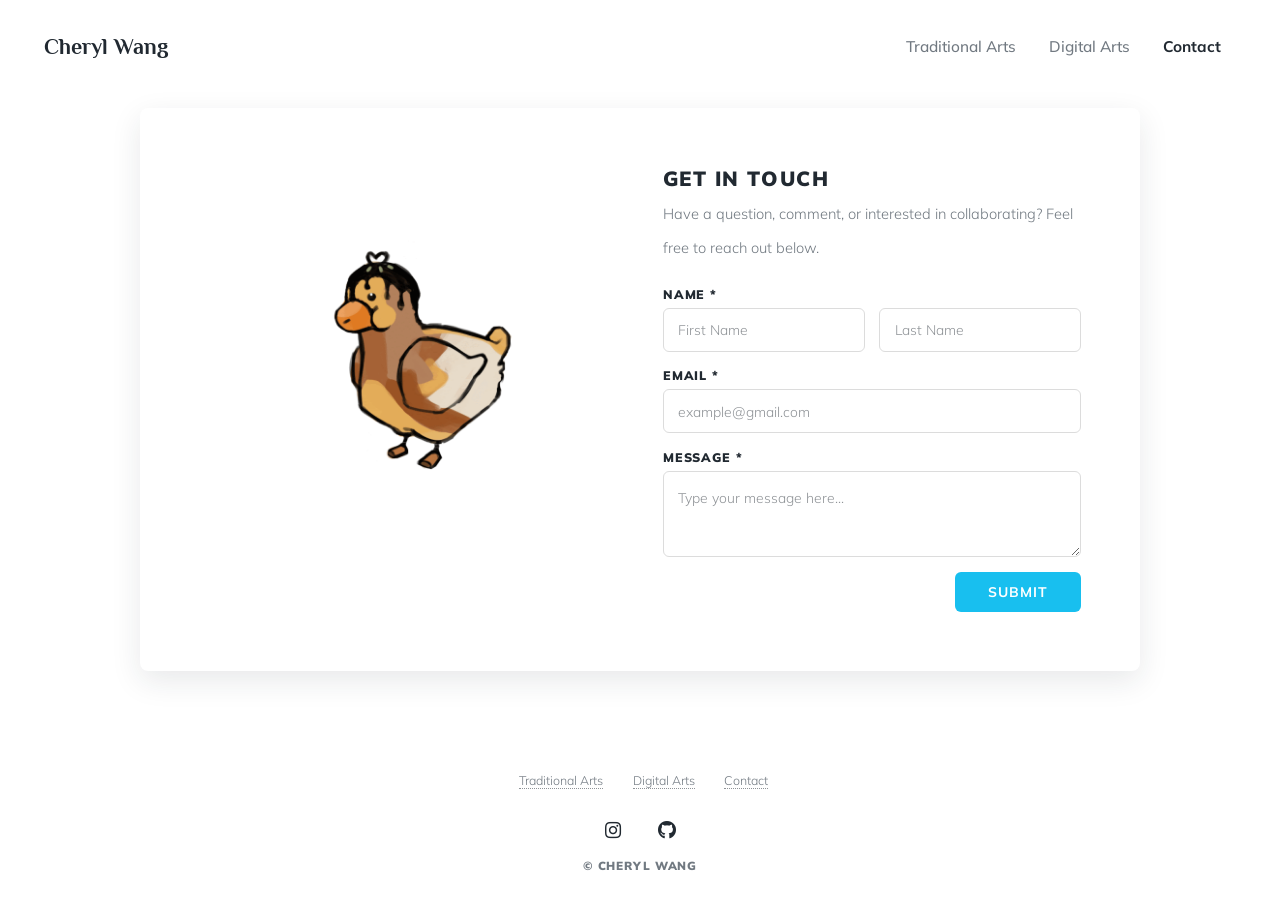
==== commit 68973310: "Update site" ====
--- a/contact.html
+++ b/contact.html
@@ -9,7 +9,7 @@
 		<title>Contact - Cheryl Wang</title>
 		<meta charset="utf-8" />
 		<meta name="viewport" content="width=device-width, initial-scale=1, user-scalable=no" />
-		<link rel="stylesheet" href="assets/css/main.css?v=3" />
+		<link rel="stylesheet" href="assets/css/main.css?v=4" />
 		<noscript><link rel="stylesheet" href="assets/css/noscript.css" /></noscript>
 	</head>
 	<body class="is-preload">
@@ -19,10 +19,8 @@
 
 				<!-- Header -->
 					<header id="header" class="simple-header">
-						<div class="logo-wrap">
-							<a href="index.html" class="logo">Cheryl Wang</a>
-							<span class="page-title">Contact</span>
-						</div>
+						<a href="index.html" class="logo">Cheryl Wang</a>
+						<span class="page-title">Contact</span>
 						<nav id="nav">
 							<ul class="links">
 								<li><a href="index.html">Traditional Arts</a></li>
--- a/assets/css/main.css
+++ b/assets/css/main.css
@@ -4923,7 +4923,6 @@
 	}
 
 		body.lightbox-open #header.simple-header .logo,
-		body.lightbox-open #header.simple-header .page-title,
 		body.lightbox-open #header.simple-header #nav ul.links li a {
 			color: #f5f0e6;
 			transition: color 0.25s ease;
@@ -4977,17 +4976,6 @@
 		text-align: left;
 	}
 
-		#header.simple-header .logo-wrap {
-			display: -moz-flex;
-			display: -webkit-flex;
-			display: -ms-flex;
-			display: flex;
-			-moz-flex-direction: column;
-			-webkit-flex-direction: column;
-			-ms-flex-direction: column;
-			flex-direction: column;
-		}
-
 		#header.simple-header .logo {
 			border: 0 !important;
 			padding: 0;
@@ -4999,26 +4987,61 @@
 		}
 
 		#header.simple-header .page-title {
-			/* Only shown on mobile: #nav (the Traditional Arts / Digital    */
-			/* Arts / Contact links) is hidden below 980px in favor of the  */
-			/* "Menu" toggle + slide-out panel, so without this there is no */
-			/* indication of which page you're currently on.                */
+			/* Hidden here: on mobile this gets detached by JS and moved   */
+			/* into .mobile-topbar (next to the Menu toggle) — see below. */
 			display: none;
-			color: #717981;
-			font-family: "Mulish", "Helvetica Neue", Helvetica, Arial, sans-serif;
-			font-size: 0.8rem;
-			font-weight: 700;
-			letter-spacing: 0.05em;
-			margin-top: 0.3rem;
-			text-transform: uppercase;
-		}
+		}
+
+	/* Mobile-only top bar: holds the page title + Menu toggle together,  */
+	/* grouped side by side in the top-right corner. #navPanelToggle is   */
+	/* normally appended to #wrapper directly (by the vendor main.js) and */
+	/* positioned independently; gallery.js detaches it along with       */
+	/* .page-title into this shared container so they can sit in one row */
+	/* without guessing fixed pixel offsets between two unrelated        */
+	/* position:fixed elements.                                          */
+	.mobile-topbar {
+		display: none;
+	}
 
 		@media screen and (max-width: 980px) {
 
-			#header.simple-header .page-title {
-				display: block;
-			}
-
+			.mobile-topbar {
+				display: -moz-flex;
+				display: -webkit-flex;
+				display: -ms-flex;
+				display: flex;
+				-moz-align-items: center;
+				-webkit-align-items: center;
+				-ms-align-items: center;
+				align-items: center;
+				gap: 0.6rem;
+				position: fixed;
+				top: 0.75rem;
+				right: 0.75rem;
+				z-index: 10001;
+			}
+
+				.mobile-topbar .page-title {
+					display: block;
+					color: #717981;
+					font-family: "Mulish", "Helvetica Neue", Helvetica, Arial, sans-serif;
+					font-size: 0.75rem;
+					font-weight: 700;
+					letter-spacing: 0.04em;
+					text-transform: uppercase;
+					white-space: nowrap;
+				}
+
+				.mobile-topbar #navPanelToggle {
+					position: static;
+					top: auto;
+					right: auto;
+				}
+
+		}
+
+		body.lightbox-open .mobile-topbar .page-title {
+			color: #f5f0e6;
 		}
 
 		#header.simple-header #nav {
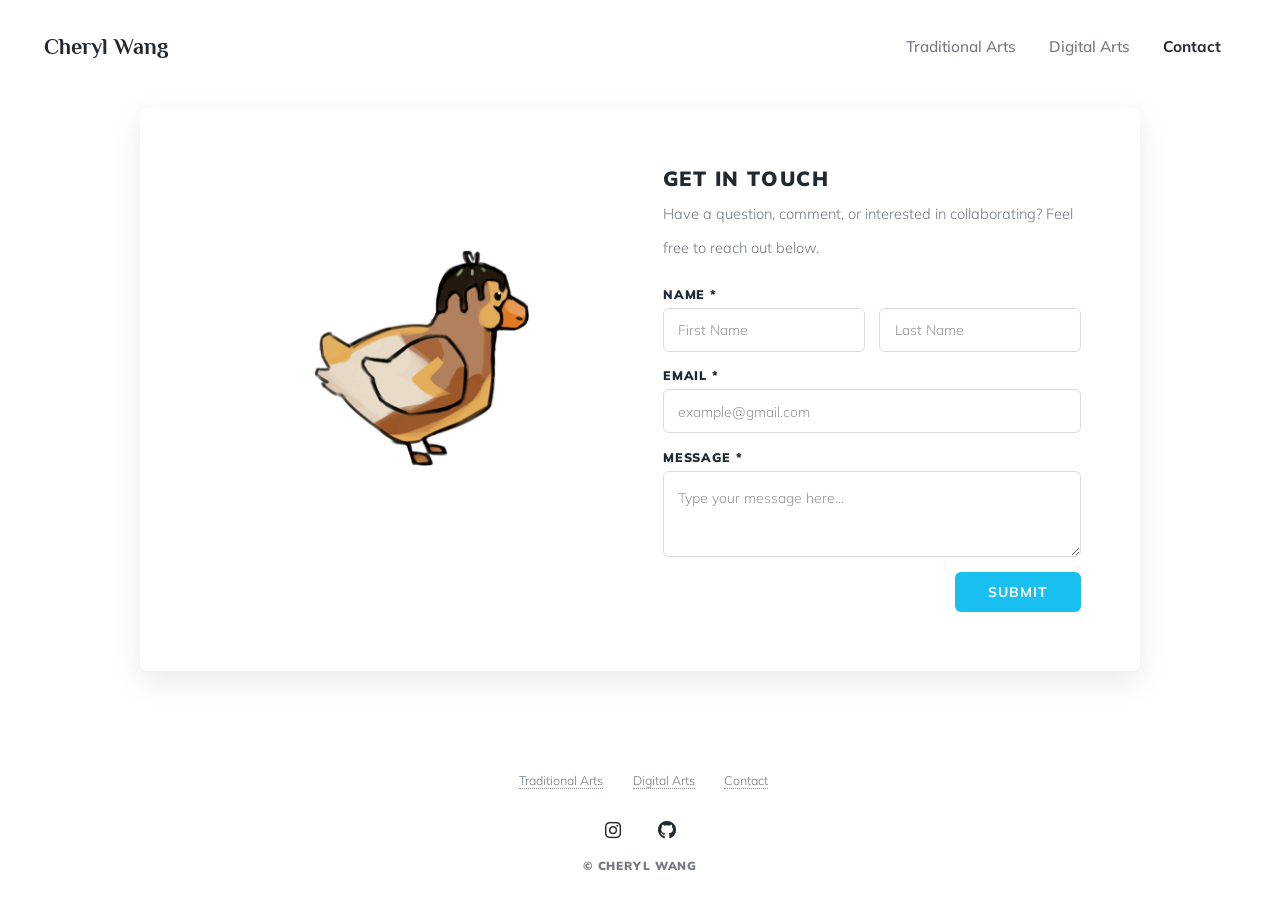
==== commit 43494680: "Update site" ====
--- a/contact.html
+++ b/contact.html
@@ -100,6 +100,7 @@
 			<script src="assets/js/breakpoints.min.js"></script>
 			<script src="assets/js/util.js"></script>
 			<script src="assets/js/main.js"></script>
+			<script src="assets/js/gallery.js"></script>
 
 	</body>
 </html>
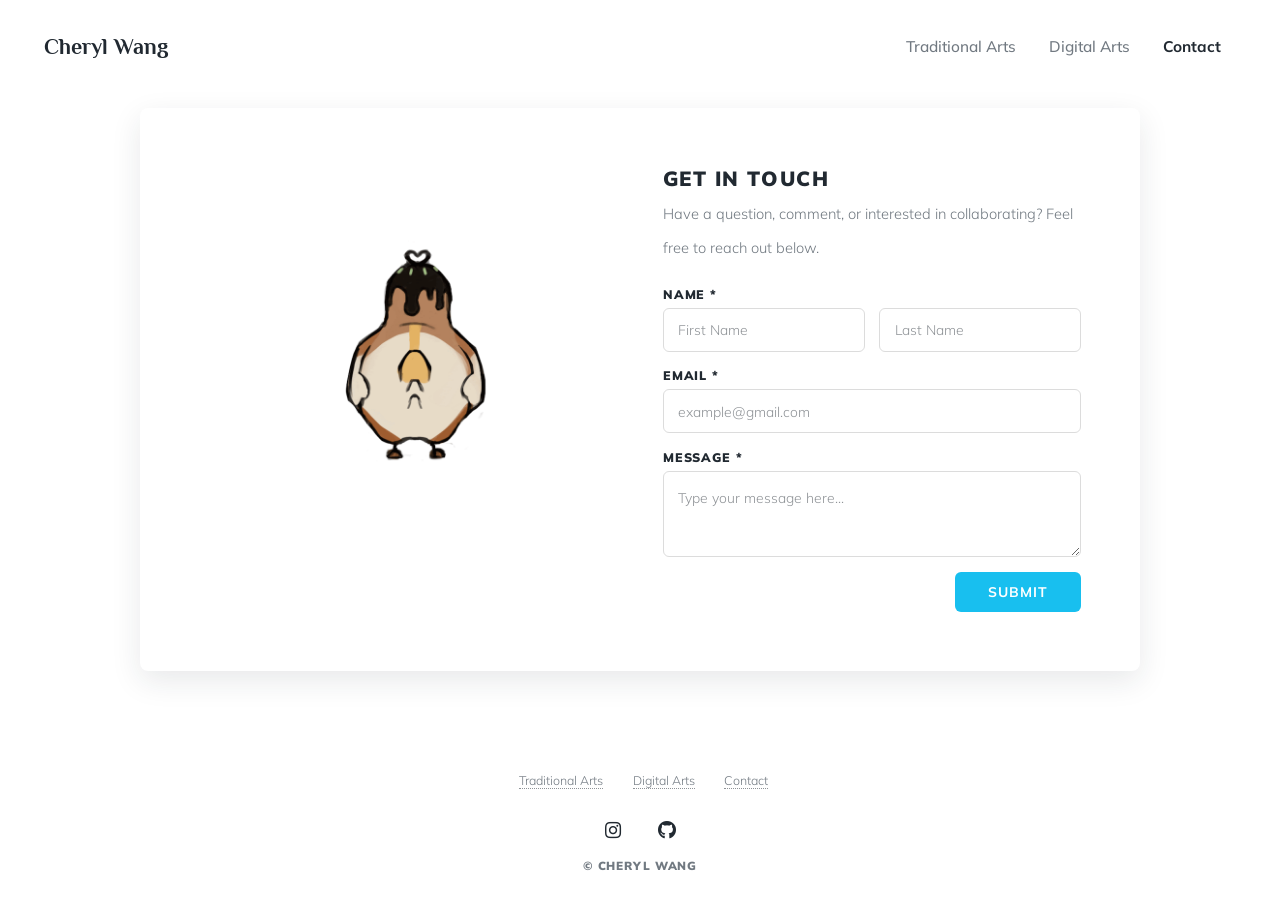
==== commit 24b2f02f: "Update site" ====
--- a/contact.html
+++ b/contact.html
@@ -9,6 +9,9 @@
 		<title>Contact - Cheryl Wang</title>
 		<meta charset="utf-8" />
 		<meta name="viewport" content="width=device-width, initial-scale=1, user-scalable=no" />
+		<link rel="icon" href="favicon.ico" sizes="any" />
+		<link rel="icon" type="image/png" href="favicon-32.png" sizes="32x32" />
+		<link rel="apple-touch-icon" href="apple-touch-icon.png" />
 		<link rel="stylesheet" href="assets/css/main.css?v=4" />
 		<noscript><link rel="stylesheet" href="assets/css/noscript.css" /></noscript>
 	</head>
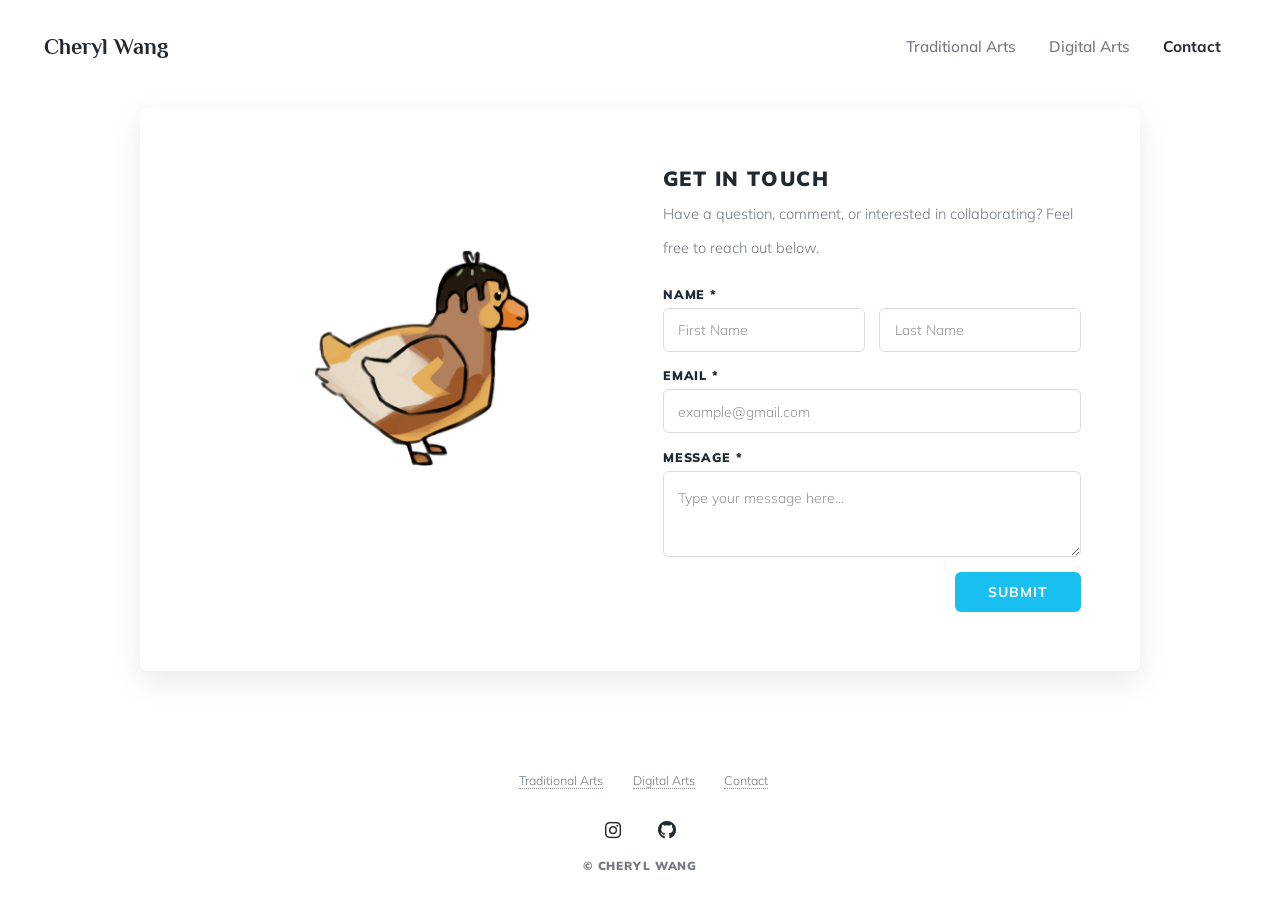
==== commit 1c0dea0e: "Update site" ====
--- a/contact.html
+++ b/contact.html
@@ -9,9 +9,9 @@
 		<title>Contact - Cheryl Wang</title>
 		<meta charset="utf-8" />
 		<meta name="viewport" content="width=device-width, initial-scale=1, user-scalable=no" />
-		<link rel="icon" href="favicon.ico" sizes="any" />
-		<link rel="icon" type="image/png" href="favicon-32.png" sizes="32x32" />
-		<link rel="apple-touch-icon" href="apple-touch-icon.png" />
+		<link rel="icon" href="favicon-mulish.ico" sizes="any" />
+		<link rel="icon" type="image/png" href="favicon-mulish-32.png" sizes="32x32" />
+		<link rel="apple-touch-icon" href="apple-touch-icon-mulish.png" />
 		<link rel="stylesheet" href="assets/css/main.css?v=4" />
 		<noscript><link rel="stylesheet" href="assets/css/noscript.css" /></noscript>
 	</head>
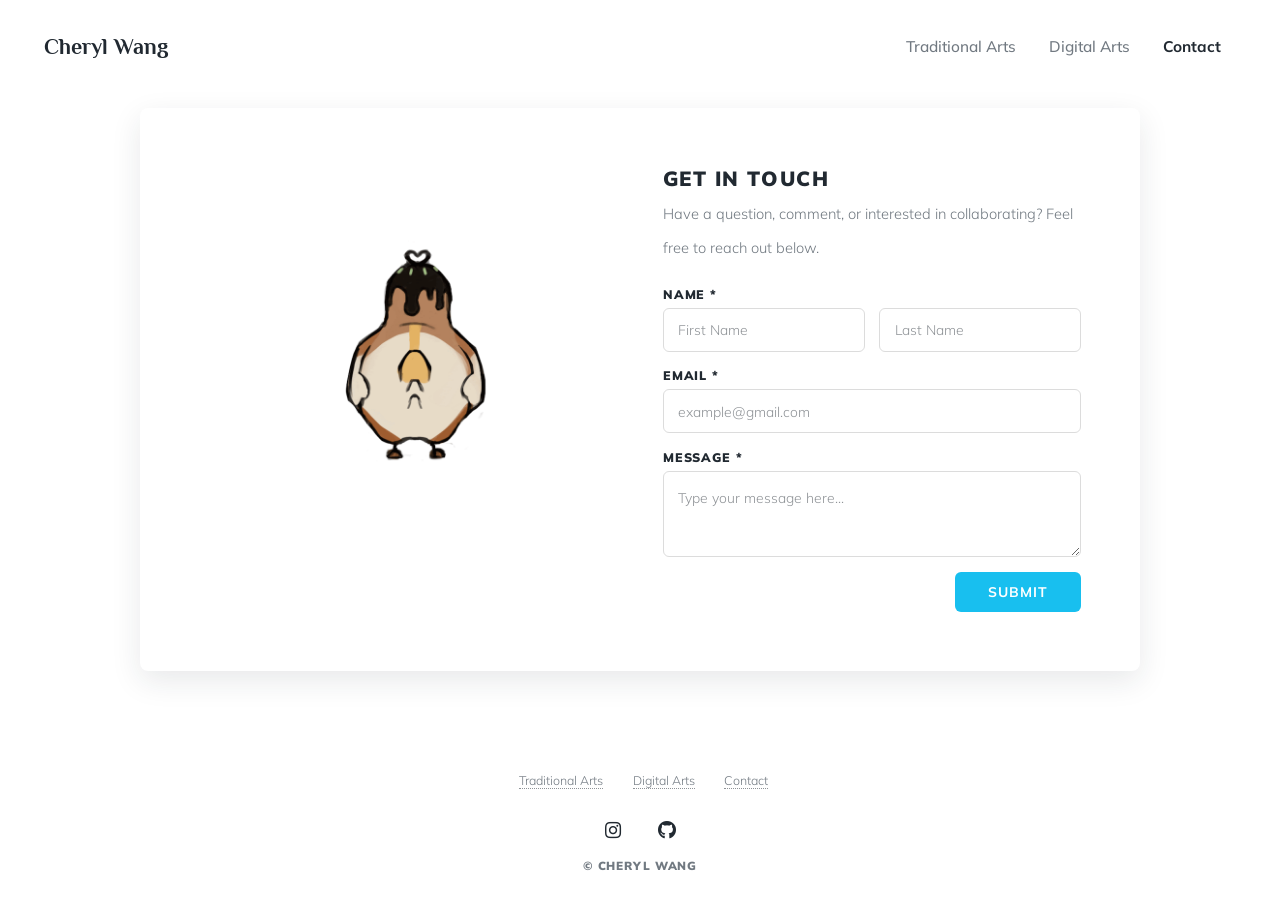
==== commit cbecd841: "Update site" ====
--- a/contact.html
+++ b/contact.html
@@ -12,7 +12,7 @@
 		<link rel="icon" href="favicon-mulish.ico" sizes="any" />
 		<link rel="icon" type="image/png" href="favicon-mulish-32.png" sizes="32x32" />
 		<link rel="apple-touch-icon" href="apple-touch-icon-mulish.png" />
-		<link rel="stylesheet" href="assets/css/main.css?v=4" />
+		<link rel="stylesheet" href="assets/css/main.css?v=5" />
 		<noscript><link rel="stylesheet" href="assets/css/noscript.css" /></noscript>
 	</head>
 	<body class="is-preload">
@@ -45,7 +45,14 @@
 									<h1>Get in Touch</h1>
 									<p>Have a question, comment, or interested in collaborating? Feel
 									free to reach out below.</p>
-									<form method="post" action="#">
+									<p id="contact-sent-notice" class="contact-sent-notice" style="display:none;">
+										Thanks for reaching out! Your message has been sent.
+									</p>
+									<form method="post" action="https://formsubmit.co/cherylwangatx@gmail.com">
+										<input type="hidden" name="_subject" value="New message from cherylywang.github.io contact form" />
+										<input type="hidden" name="_template" value="table" />
+										<input type="hidden" name="_captcha" value="false" />
+										<input type="hidden" name="_next" value="https://cherylywang.github.io/contact.html?sent=1" />
 										<div class="field-row">
 											<div class="field">
 												<label for="first-name">Name *</label>
@@ -104,6 +111,14 @@
 			<script src="assets/js/util.js"></script>
 			<script src="assets/js/main.js"></script>
 			<script src="assets/js/gallery.js"></script>
+			<script>
+				(function () {
+					if (window.location.search.indexOf('sent=1') !== -1) {
+						var notice = document.getElementById('contact-sent-notice');
+						if (notice) notice.style.display = 'block';
+					}
+				})();
+			</script>
 
 	</body>
 </html>
--- a/assets/css/main.css
+++ b/assets/css/main.css
@@ -5245,6 +5245,16 @@
 				text-align: left;
 			}
 
+			.contact-sent-notice {
+				color: #2f7a3d;
+				background: #eaf6ec;
+				border: 1px solid #bfe3c5;
+				border-radius: 0.4rem;
+				padding: 0.6rem 0.9rem;
+				margin-bottom: 1.25rem;
+				font-size: 0.9rem;
+			}
+
 			.contact-card-form .field-row {
 				display: -moz-flex;
 				display: -webkit-flex;
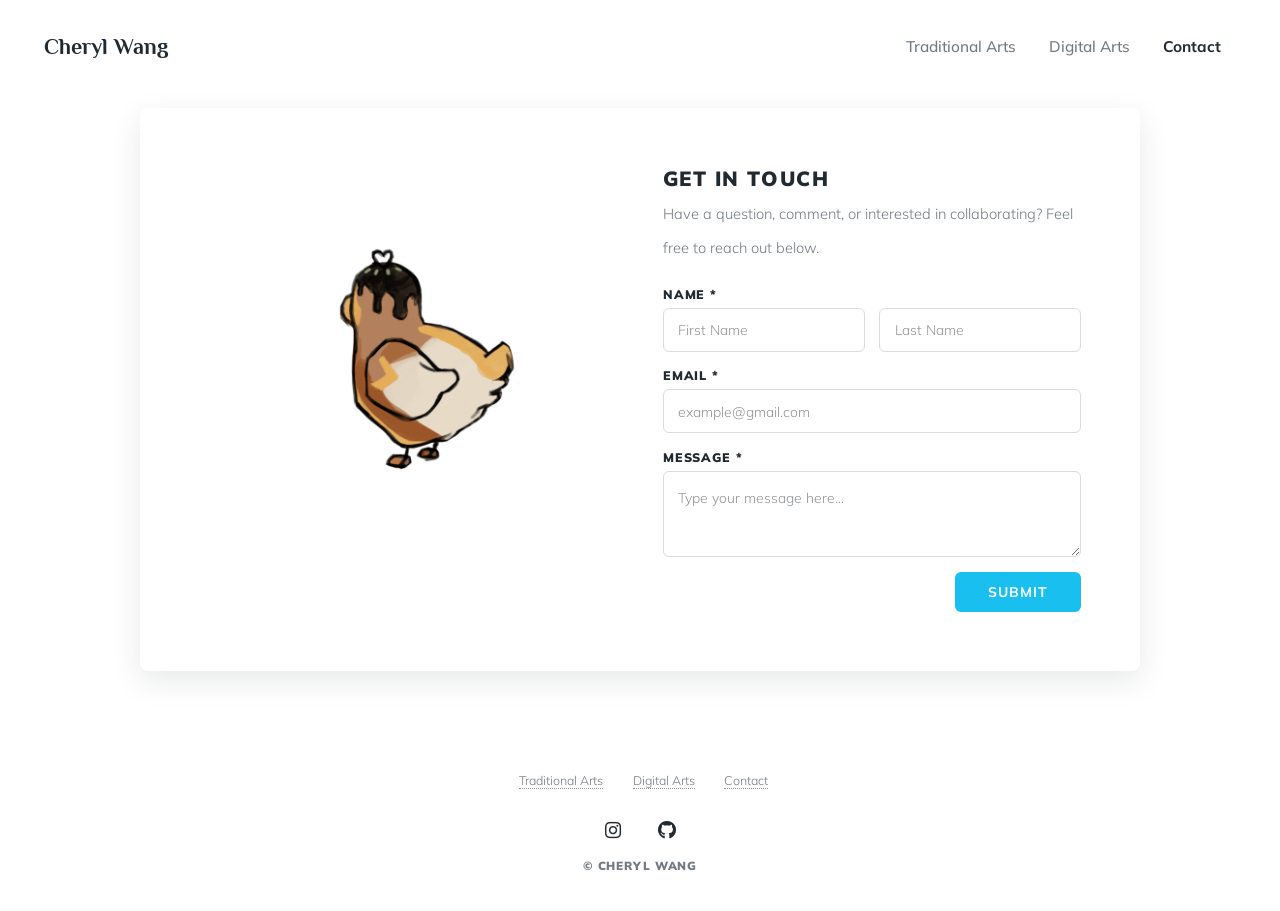
==== commit a8fbdf6c: "Update site" ====
--- a/contact.html
+++ b/contact.html
@@ -52,6 +52,7 @@
 										<input type="hidden" name="_subject" value="New message from cherylywang.github.io contact form" />
 										<input type="hidden" name="_template" value="table" />
 										<input type="hidden" name="_captcha" value="false" />
+										<input type="text" name="_honey" style="display:none" tabindex="-1" autocomplete="off" />
 										<input type="hidden" name="_next" value="https://cherylywang.github.io/contact.html?sent=1" />
 										<div class="field-row">
 											<div class="field">
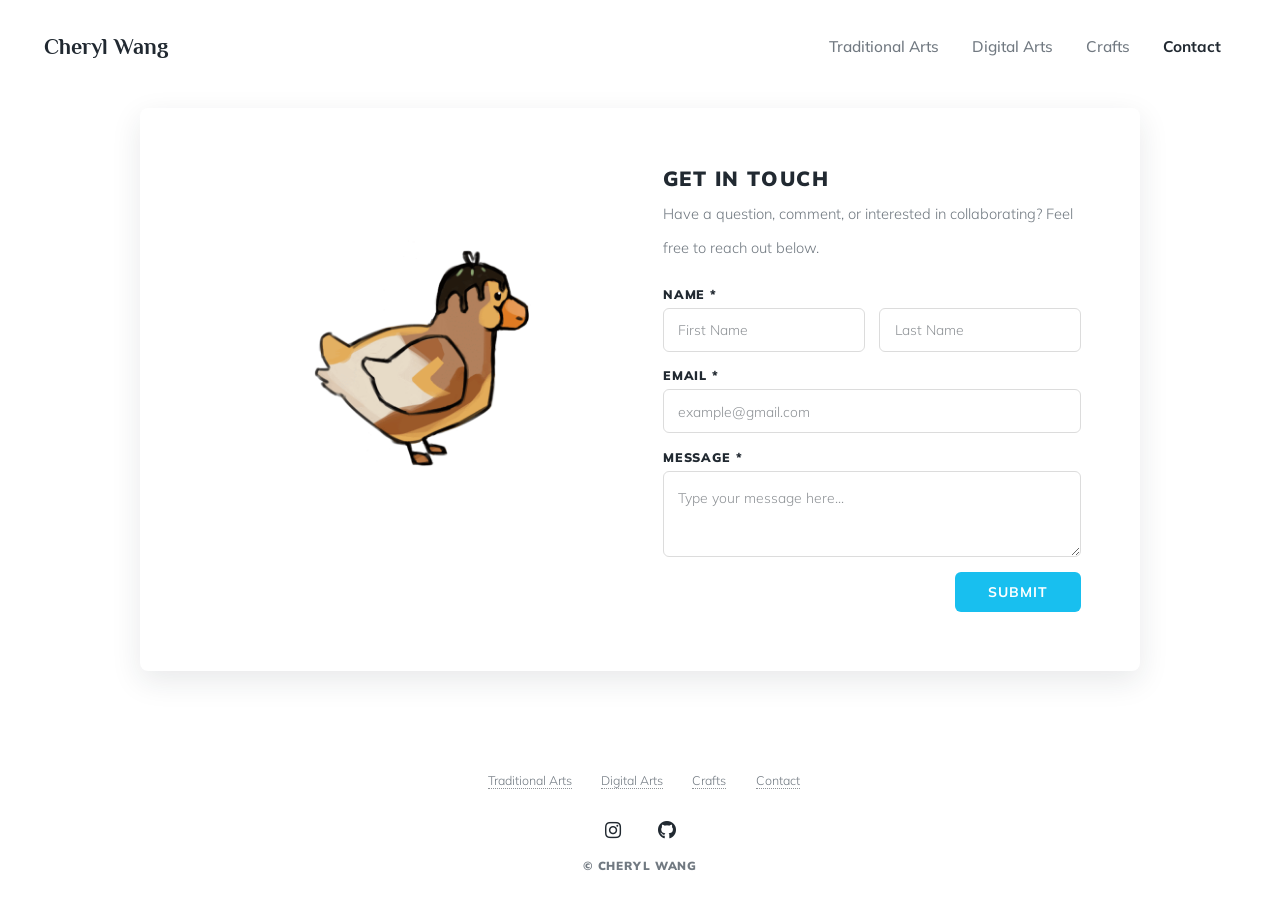
==== commit c956f529: "Update site" ====
--- a/contact.html
+++ b/contact.html
@@ -12,7 +12,7 @@
 		<link rel="icon" href="favicon-mulish.ico" sizes="any" />
 		<link rel="icon" type="image/png" href="favicon-mulish-32.png" sizes="32x32" />
 		<link rel="apple-touch-icon" href="apple-touch-icon-mulish.png" />
-		<link rel="stylesheet" href="assets/css/main.css?v=5" />
+		<link rel="stylesheet" href="assets/css/main.css?v=11" />
 		<noscript><link rel="stylesheet" href="assets/css/noscript.css" /></noscript>
 	</head>
 	<body class="is-preload">
@@ -28,6 +28,7 @@
 							<ul class="links">
 								<li><a href="index.html">Traditional Arts</a></li>
 								<li><a href="digital-arts.html">Digital Arts</a></li>
+								<li><a href="crafts.html">Crafts</a></li>
 								<li class="active"><a href="contact.html">Contact</a></li>
 							</ul>
 						</nav>
@@ -87,6 +88,7 @@
 							<ul class="links">
 								<li><a href="index.html">Traditional Arts</a></li>
 								<li><a href="digital-arts.html">Digital Arts</a></li>
+								<li><a href="crafts.html">Crafts</a></li>
 								<li><a href="contact.html">Contact</a></li>
 							</ul>
 						</nav>
--- a/assets/css/main.css
+++ b/assets/css/main.css
@@ -1,10 +1,10 @@
 @import url(fontawesome-all.min.css);
 @import url("https://fonts.googleapis.com/css2?family=Philosopher:ital,wght@0,400;0,700;1,400;1,700&family=Mulish:ital,wght@0,300;0,400;0,700;1,300;1,700&display=swap");
 
-/*
-	Massively by HTML5 UP
-	html5up.net | @ajlkn
-	Free for personal and commercial use under the CCA 3.0 license (html5up.net/license)
+/*
+	Massively by HTML5 UP
+	html5up.net | @ajlkn
+	Free for personal and commercial use under the CCA 3.0 license (html5up.net/license)
 */
 
 html, body, div, span, applet, object,
@@ -4862,6 +4862,10 @@
 			left: 2rem;
 			bottom: 5rem;
 			max-width: 360px;
+			width: calc(100% - 4rem);
+			padding: 1rem;
+			background: rgba(28, 27, 26, 0.65);
+			border-radius: 4px;
 			color: #f5f0e6;
 			z-index: 2;
 		}
@@ -5192,6 +5196,35 @@
 	}
 
 /* ------------------------------------------------------------------ */
+/* Crafts piece                                                       */
+/* ------------------------------------------------------------------ */
+
+	#main > .crafts-piece {
+		display: grid;
+		grid-template-columns: minmax(0, 1.2fr) minmax(0, 1fr);
+		align-items: center;
+		gap: 3rem;
+		max-width: 1000px;
+		margin: 0 auto;
+		padding: 2rem 3rem 3rem;
+	}
+
+		.crafts-piece .gallery-item,
+		.crafts-piece-info p {
+			margin-bottom: 0;
+		}
+
+		@media screen and (max-width: 736px) {
+
+			#main > .crafts-piece {
+				grid-template-columns: 1fr;
+				gap: 1.5rem;
+				padding: 1.5rem;
+			}
+
+		}
+
+/* ------------------------------------------------------------------ */
 /* Contact page: card with image + form (Jack Chin reference style)    */
 /* ------------------------------------------------------------------ */
 
@@ -5368,6 +5401,7 @@
 			display: -webkit-flex;
 			display: -ms-flex;
 			display: flex;
+			flex-wrap: wrap;
 			-moz-justify-content: center;
 			-webkit-justify-content: center;
 			-ms-justify-content: center;
@@ -5452,11 +5486,70 @@
 			right: 0.5rem;
 		}
 
-		@media screen and (max-width: 736px) {
+		@media screen and (max-width: 980px) {
+
+			.gallery-lightbox {
+				height: 100dvh;
+				padding: 5rem 1rem 1rem;
+				grid-template-columns: minmax(0, 1fr);
+				grid-template-rows: minmax(0, 1fr) auto auto;
+				gap: 0.75rem;
+			}
+
+				.gallery-lightbox.active {
+					display: grid;
+				}
+
+				.gallery-lightbox-inner {
+					grid-area: 1 / 1;
+					height: 100%;
+					min-height: 0;
+					max-height: none;
+				}
+
+				.gallery-lightbox-image,
+				.gallery-lightbox-video {
+					width: 100%;
+					height: 100%;
+					max-height: 100%;
+					object-fit: contain;
+				}
+
+				.gallery-lightbox-info {
+					grid-area: 2 / 1;
+					position: static;
+					width: 100%;
+					max-width: none;
+					max-height: 35vh;
+					max-height: 35dvh;
+					overflow-y: auto;
+					text-align: left;
+				}
+
+				.gallery-lightbox-close {
+					grid-area: 3 / 1;
+					position: static;
+					justify-self: start;
+				}
 
 			.gallery-lightbox-arrow {
+				grid-area: 1 / 1;
+				position: relative;
+				top: auto;
+				left: auto;
+				right: auto;
+				transform: none;
+				align-self: center;
 				font-size: 2rem;
 				padding: 0.25rem 0.5rem;
 			}
 
-		}
+				.gallery-lightbox-prev {
+					justify-self: start;
+				}
+
+				.gallery-lightbox-next {
+					justify-self: end;
+				}
+
+		}
